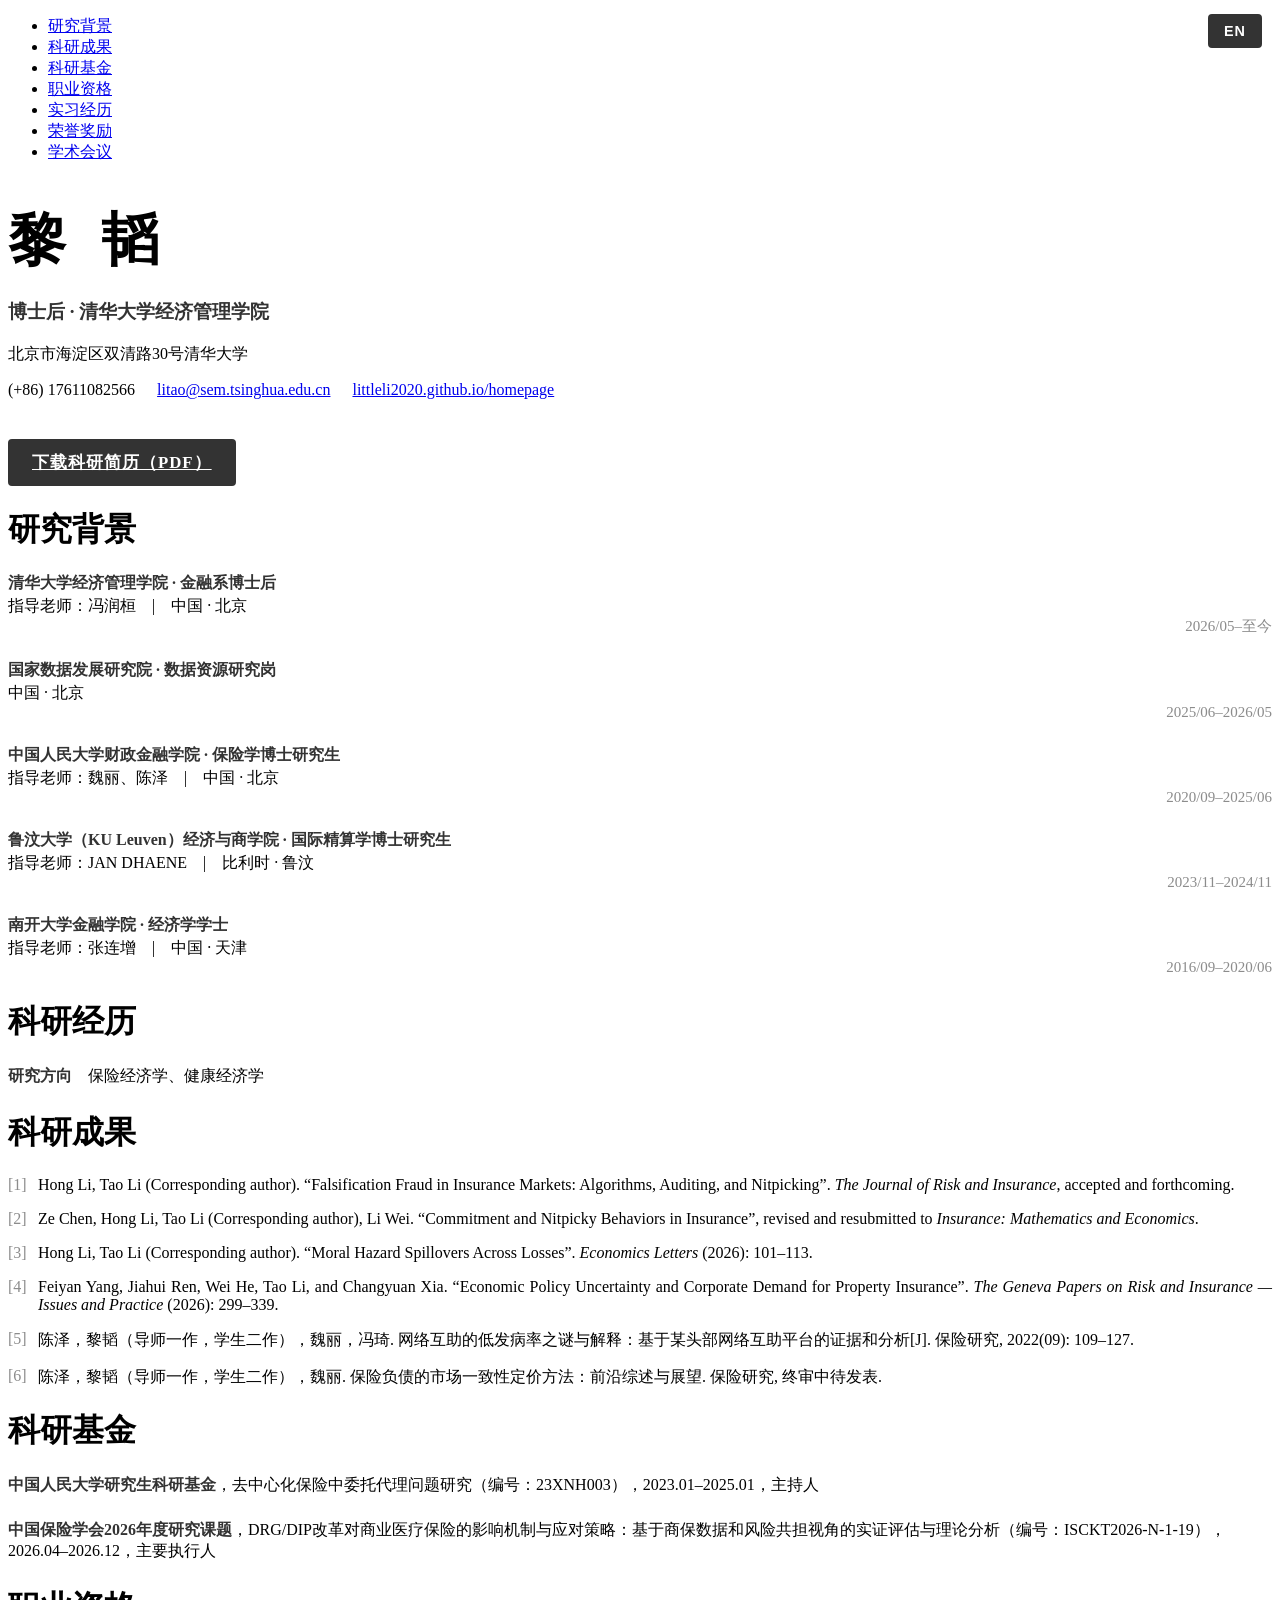
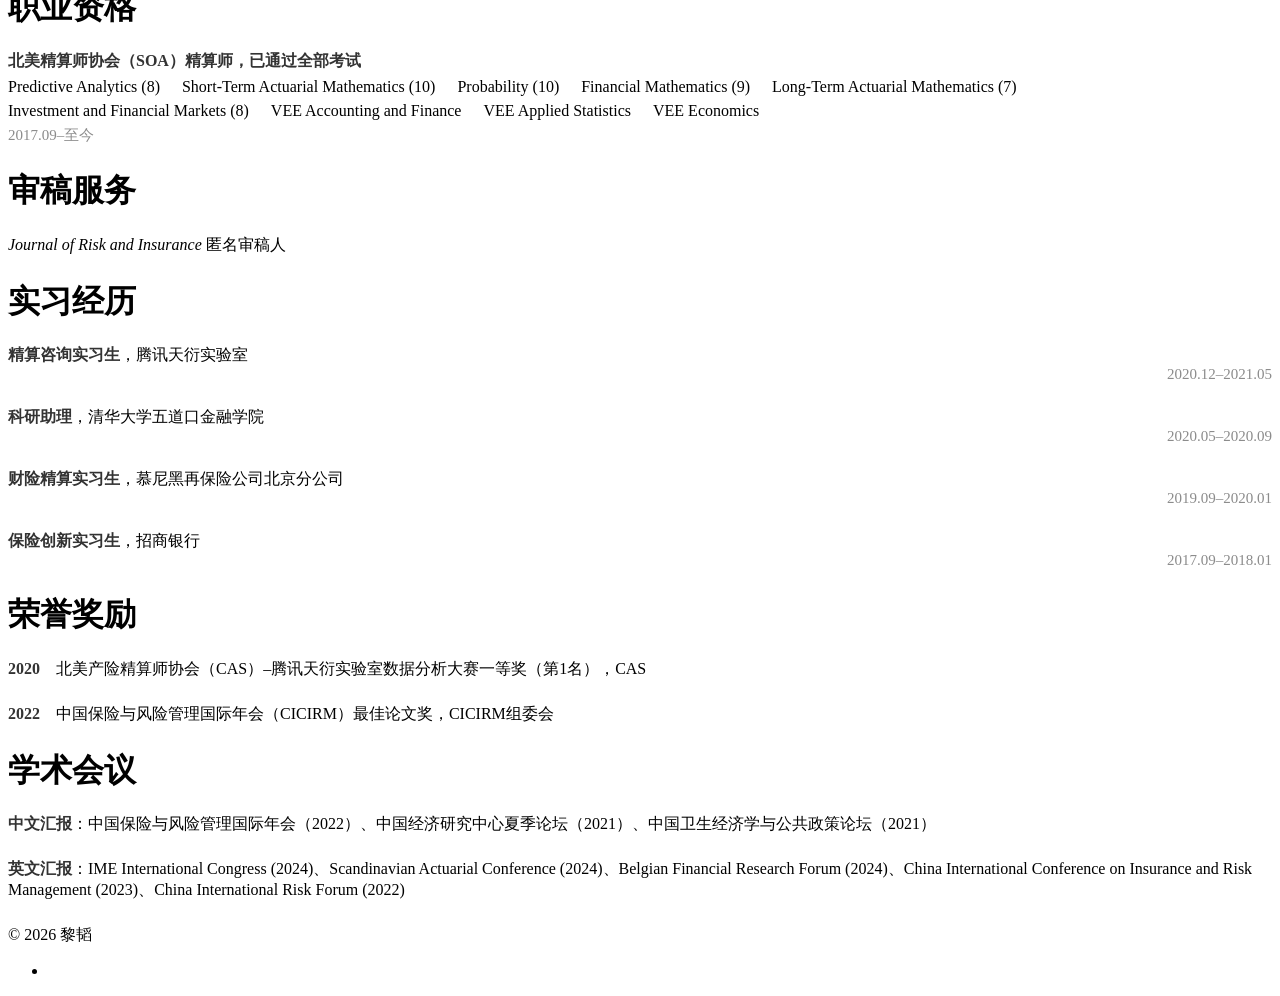
==== index.html @ 1dc17b97 "Fix punctuation in publication entry (comma after title, lowercase revised)" ====
<!DOCTYPE html>
<html lang="zh-CN">
<head>
    <title>黎韬 · 履历</title>
    <meta charset="utf-8" />
    <meta name="viewport" content="width=device-width, initial-scale=1">
    <meta name="description" content="黎韬，清华大学经济管理学院博士后。研究方向：保险经济学、健康经济学。">
    <meta name="author" content="黎韬">
    <link rel="stylesheet" href="css/kube.min.css" />
    <link rel="stylesheet" href="css/font-awesome.min.css" />
    <link rel="stylesheet" href="css/custom.min.css" />
    <link rel="shortcut icon" href="img/favicon.png" />
	<link href='https://fonts.googleapis.com/css?family=Playfair+Display+SC:700' rel='stylesheet' type='text/css'>
	<link href='https://fonts.googleapis.com/css?family=Lato:400,700' rel='stylesheet' type='text/css'>
	<style>
		.intro h1:before {
			content: "";
		}
		.intro h1 {
			font-size: 58px;
			letter-spacing: 10px;
			margin-bottom: 18px;
		}
		.intro .cv-title {
			font-size: 1.2em;
			font-weight: 700;
			color: #333;
		}
		.cv-list {
			margin: 0;
			padding: 0;
		}
		.cv-list li {
			list-style: none;
			margin-bottom: 24px;
		}
		.cv-list .cv-title {
			font-weight: 700;
			color: #333;
			font-size: 1em;
		}
		.cv-list .cv-desc {
			margin: 2px 0 0;
		}
		.cv-list .cv-meta {
			color: #8c8c8c;
			font-size: 0.9375em;
		}
		.cv-date {
			text-align: right;
			color: #8c8c8c;
			font-size: 0.9375em;
		}
		.paper-list {
			margin: 0;
			padding: 0;
			counter-reset: paper;
		}
		.paper-list li {
			list-style: none;
			margin-bottom: 16px;
			padding-left: 30px;
			position: relative;
			text-align: justify;
		}
		.paper-list li:before {
			counter-increment: paper;
			content: "[" counter(paper) "]";
			position: absolute;
			left: 0;
			color: #8c8c8c;
		}
		.inline-list {
			margin: 6px 0 0;
			padding: 0;
		}
		.inline-list li {
			display: inline-block;
			list-style: none;
			margin: 0 18px 6px 0;
		}
		#lang-toggle {
			position: fixed;
			top: 14px;
			right: 18px;
			z-index: 1000;
			background: #333333;
			color: #ffffff;
			border: 2px solid #333333;
			border-radius: 4px;
			padding: 7px 14px;
			font-size: 0.9em;
			font-weight: 700;
			letter-spacing: 1px;
			cursor: pointer;
		}
		#lang-toggle:hover {
			background: #ffffff;
			color: #333333;
		}
		.btn-cv {
			display: inline-block;
			margin-top: 18px;
			background: #333333;
			color: #ffffff !important;
			border: 2px solid #333333;
			border-radius: 4px;
			padding: 10px 22px;
			font-weight: 700;
			font-size: 1.05em;
			letter-spacing: 1px;
		}
		.btn-cv:hover {
			background: #ffffff;
			color: #333333 !important;
		}
		body.en .zh {
			display: none !important;
		}
		body.zh .en {
			display: none !important;
		}
	</style>
</head>
<body class="zh">
	<button id="lang-toggle" type="button">EN</button>

	<!-- Navigation -->
	<div class="main-nav">
		<div class="container">
			<header class="group top-nav">
				<div class="navigation-toggle" data-tools="navigation-toggle" data-target="#navbar-1">
				    <span class="logo"></span>
				</div>
			    <nav id="navbar-1" class="navbar item-nav">
				    <ul>
				        <li class="active"><a href="#about"><span class="zh">研究背景</span><span class="en">Background</span></a></li>
				        <li><a href="#papers"><span class="zh">科研成果</span><span class="en">Publications</span></a></li>
				        <li><a href="#funds"><span class="zh">科研基金</span><span class="en">Grants</span></a></li>
				        <li><a href="#qualifications"><span class="zh">职业资格</span><span class="en">Qualifications</span></a></li>
				        <li><a href="#experience"><span class="zh">实习经历</span><span class="en">Internships</span></a></li>
				        <li><a href="#awards"><span class="zh">荣誉奖励</span><span class="en">Awards</span></a></li>
				        <li><a href="#conferences"><span class="zh">学术会议</span><span class="en">Conferences</span></a></li>
				    </ul>
				</nav>
			</header>
		</div>
	</div>

	<!-- Introduction -->
	<div class="intro section" id="about">
		<div class="container">
			<h1><span class="zh">黎 韬</span><span class="en">Tao Li</span></h1>
			<p class="cv-title"><span class="zh">博士后 · 清华大学经济管理学院</span><span class="en">Postdoctoral Researcher · School of Economics and Management, Tsinghua University</span></p>
			<p><span class="zh">北京市海淀区双清路30号清华大学</span><span class="en">Tsinghua University, 30 Shuangqing Road, Haidian District, Beijing, China</span></p>
			<ul class="inline-list">
				<li><i class="fa fa-phone"></i> (+86) 17611082566</li>
				<li><i class="fa fa-envelope"></i> <a href="mailto:litao@sem.tsinghua.edu.cn">litao@sem.tsinghua.edu.cn</a></li>
				<li><i class="fa fa-home"></i> <a href="https://littleli2020.github.io/homepage/">littleli2020.github.io/homepage</a></li>
			</ul>
			<p class="cv-download">
				<a class="btn-cv" href="doc/黎韬-科研简历.pdf" target="_blank"><i class="fa fa-download"></i> <span class="zh">下载科研简历（PDF）</span><span class="en">Download CV (PDF)</span></a>
			</p>
		</div>
	</div>

	<!-- 研究背景 -->
	<div class="work section second" id="background">
		<div class="container">
			<h1><span class="zh">研究背景</span><span class="en">Background</span></h1>
			<ul class="cv-list">
				<li class="zh">
					<div class="units-row">
						<div class="unit-80">
							<div class="cv-title">清华大学经济管理学院 · 金融系博士后</div>
							<div class="cv-desc">指导老师：冯润桓　|　中国 · 北京</div>
						</div>
						<div class="unit-20 cv-date">2026/05–至今</div>
					</div>
				</li>
				<li class="en">
					<div class="units-row">
						<div class="unit-80">
							<div class="cv-title">School of Economics and Management, Tsinghua University · Postdoctoral Researcher in Finance</div>
							<div class="cv-desc">Supervisor: Runhuan Feng　|　Beijing, China</div>
						</div>
						<div class="unit-20 cv-date">May 2026–Present</div>
					</div>
				</li>
				<li class="zh">
					<div class="units-row">
						<div class="unit-80">
							<div class="cv-title">国家数据发展研究院 · 数据资源研究岗</div>
							<div class="cv-desc">中国 · 北京</div>
						</div>
						<div class="unit-20 cv-date">2025/06–2026/05</div>
					</div>
				</li>
				<li class="en">
					<div class="units-row">
						<div class="unit-80">
							<div class="cv-title">National Data Development Research Institute · Data Resources Research Position</div>
							<div class="cv-desc">Beijing, China</div>
						</div>
						<div class="unit-20 cv-date">Jun 2025–May 2026</div>
					</div>
				</li>
				<li class="zh">
					<div class="units-row">
						<div class="unit-80">
							<div class="cv-title">中国人民大学财政金融学院 · 保险学博士研究生</div>
							<div class="cv-desc">指导老师：魏丽、陈泽　|　中国 · 北京</div>
						</div>
						<div class="unit-20 cv-date">2020/09–2025/06</div>
					</div>
				</li>
				<li class="en">
					<div class="units-row">
						<div class="unit-80">
							<div class="cv-title">School of Finance, Renmin University of China · Ph.D. Student in Insurance</div>
							<div class="cv-desc">Supervisors: Li Wei, Ze Chen　|　Beijing, China</div>
						</div>
						<div class="unit-20 cv-date">Sep 2020–Jun 2025</div>
					</div>
				</li>
				<li class="zh">
					<div class="units-row">
						<div class="unit-80">
							<div class="cv-title">鲁汶大学（KU Leuven）经济与商学院 · 国际精算学博士研究生</div>
							<div class="cv-desc">指导老师：JAN DHAENE　|　比利时 · 鲁汶</div>
						</div>
						<div class="unit-20 cv-date">2023/11–2024/11</div>
					</div>
				</li>
				<li class="en">
					<div class="units-row">
						<div class="unit-80">
							<div class="cv-title">Faculty of Economics and Business, KU Leuven · Ph.D. Student in Actuarial Science</div>
							<div class="cv-desc">Supervisor: Jan Dhaene　|　Leuven, Belgium</div>
						</div>
						<div class="unit-20 cv-date">Nov 2023–Nov 2024</div>
					</div>
				</li>
				<li class="zh">
					<div class="units-row">
						<div class="unit-80">
							<div class="cv-title">南开大学金融学院 · 经济学学士</div>
							<div class="cv-desc">指导老师：张连增　|　中国 · 天津</div>
						</div>
						<div class="unit-20 cv-date">2016/09–2020/06</div>
					</div>
				</li>
				<li class="en">
					<div class="units-row">
						<div class="unit-80">
							<div class="cv-title">School of Finance, Nankai University · Bachelor of Economics</div>
							<div class="cv-desc">Supervisor: Lianzeng Zhang　|　Tianjin, China</div>
						</div>
						<div class="unit-20 cv-date">Sep 2016–Jun 2020</div>
					</div>
				</li>
			</ul>
		</div>
	</div>

	<!-- 科研经历 -->
	<div class="work section second" id="research">
		<div class="container">
			<h1><span class="zh">科研经历</span><span class="en">Research Experience</span></h1>
			<ul class="cv-list">
				<li class="zh"><span class="cv-title">研究方向</span>　保险经济学、健康经济学</li>
				<li class="en"><span class="cv-title">Research Interests</span>　Insurance Economics, Health Economics</li>
			</ul>
		</div>
	</div>

	<!-- 科研成果 -->
	<div class="work section second" id="papers">
		<div class="container">
			<h1><span class="zh">科研成果</span><span class="en">Publications</span></h1>
			<ol class="paper-list">
				<li>Hong Li, Tao Li (Corresponding author). “Falsification Fraud in Insurance Markets: Algorithms, Auditing, and Nitpicking”. <em>The Journal of Risk and Insurance</em>, accepted and forthcoming.</li>
				<li>Ze Chen, Hong Li, Tao Li (Corresponding author), Li Wei. “Commitment and Nitpicky Behaviors in Insurance”, revised and resubmitted to <em>Insurance: Mathematics and Economics</em>.</li>
				<li>Hong Li, Tao Li (Corresponding author). “Moral Hazard Spillovers Across Losses”. <em>Economics Letters</em> (2026): 101–113.</li>
				<li>Feiyan Yang, Jiahui Ren, Wei He, Tao Li, and Changyuan Xia. “Economic Policy Uncertainty and Corporate Demand for Property Insurance”. <em>The Geneva Papers on Risk and Insurance — Issues and Practice</em> (2026): 299–339.</li>
				<li class="zh">陈泽，黎韬（导师一作，学生二作），魏丽，冯琦. 网络互助的低发病率之谜与解释：基于某头部网络互助平台的证据和分析[J]. 保险研究, 2022(09): 109–127.</li>
				<li class="en">Ze Chen, Tao Li (supervisor first author, student second author), Li Wei, Qi Feng. The Low-Incidence Puzzle in Online Mutual Aid and Its Explanation: Evidence and Analysis Based on a Leading Mutual Aid Platform [J]. <em>Insurance Studies</em>, 2022(09): 109–127.</li>
				<li class="zh">陈泽，黎韬（导师一作，学生二作），魏丽. 保险负债的市场一致性定价方法：前沿综述与展望. 保险研究, 终审中待发表.</li>
				<li class="en">Ze Chen, Tao Li (supervisor first author, student second author), Li Wei. Market-Consistent Pricing Methods for Insurance Liabilities: A Frontier Review and Outlook. <em>Insurance Studies</em>, in final review.</li>
			</ol>
		</div>
	</div>

	<!-- 科研基金 -->
	<div class="work section second" id="funds">
		<div class="container">
			<h1><span class="zh">科研基金</span><span class="en">Research Grants</span></h1>
			<ul class="cv-list">
				<li class="zh"><span class="cv-title">中国人民大学研究生科研基金</span>，去中心化保险中委托代理问题研究（编号：23XNH003），2023.01–2025.01，主持人</li>
				<li class="en"><span class="cv-title">Renmin University of China Graduate Research Fund</span>, “Principal–Agent Problems in Decentralized Insurance” (No. 23XNH003), 2023.01–2025.01, Principal Investigator</li>
				<li class="zh"><span class="cv-title">中国保险学会2026年度研究课题</span>，DRG/DIP改革对商业医疗保险的影响机制与应对策略：基于商保数据和风险共担视角的实证评估与理论分析（编号：ISCKT2026-N-1-19），2026.04–2026.12，主要执行人</li>
				<li class="en"><span class="cv-title">China Insurance Association 2026 Research Project</span>, “The Impact Mechanisms and Coping Strategies of DRG/DIP Reform on Commercial Health Insurance: Empirical Evaluation and Theoretical Analysis from the Perspective of Commercial Insurance Data and Risk Sharing” (No. ISCKT2026-N-1-19), 2026.04–2026.12, Key Executor</li>
			</ul>
		</div>
	</div>

	<!-- 职业资格 -->
	<div class="work section second" id="qualifications">
		<div class="container">
			<h1><span class="zh">职业资格</span><span class="en">Professional Qualifications</span></h1>
			<ul class="cv-list">
				<li>
					<div class="cv-title"><span class="zh">北美精算师协会（SOA）精算师，已通过全部考试</span><span class="en">Associate of the Society of Actuaries (SOA), all exams passed</span></div>
					<ul class="inline-list">
						<li>Predictive Analytics (8)</li>
						<li>Short-Term Actuarial Mathematics (10)</li>
						<li>Probability (10)</li>
						<li>Financial Mathematics (9)</li>
						<li>Long-Term Actuarial Mathematics (7)</li>
						<li>Investment and Financial Markets (8)</li>
						<li>VEE Accounting and Finance</li>
						<li>VEE Applied Statistics</li>
						<li>VEE Economics</li>
					</ul>
					<div class="cv-meta"><span class="zh">2017.09–至今</span><span class="en">Sep 2017–Present</span></div>
				</li>
			</ul>
		</div>
	</div>

	<!-- 审稿服务 -->
	<div class="work section second" id="reviewing">
		<div class="container">
			<h1><span class="zh">审稿服务</span><span class="en">Referee Service</span></h1>
			<ul class="cv-list">
				<li class="zh"><em>Journal of Risk and Insurance</em> 匿名审稿人</li>
				<li class="en">Anonymous referee for <em>Journal of Risk and Insurance</em></li>
			</ul>
		</div>
	</div>

	<!-- 实习经历 -->
	<div class="work section second" id="experience">
		<div class="container">
			<h1><span class="zh">实习经历</span><span class="en">Internship Experience</span></h1>
			<ul class="cv-list">
				<li class="zh">
					<div class="units-row">
						<div class="unit-80"><span class="cv-title">精算咨询实习生</span>，腾讯天衍实验室</div>
						<div class="unit-20 cv-date">2020.12–2021.05</div>
					</div>
				</li>
				<li class="en">
					<div class="units-row">
						<div class="unit-80"><span class="cv-title">Actuarial Consulting Intern</span>, Tencent Tianyan Lab</div>
						<div class="unit-20 cv-date">Dec 2020–May 2021</div>
					</div>
				</li>
				<li class="zh">
					<div class="units-row">
						<div class="unit-80"><span class="cv-title">科研助理</span>，清华大学五道口金融学院</div>
						<div class="unit-20 cv-date">2020.05–2020.09</div>
					</div>
				</li>
				<li class="en">
					<div class="units-row">
						<div class="unit-80"><span class="cv-title">Research Assistant</span>, PBC School of Finance, Tsinghua University</div>
						<div class="unit-20 cv-date">May 2020–Sep 2020</div>
					</div>
				</li>
				<li class="zh">
					<div class="units-row">
						<div class="unit-80"><span class="cv-title">财险精算实习生</span>，慕尼黑再保险公司北京分公司</div>
						<div class="unit-20 cv-date">2019.09–2020.01</div>
					</div>
				</li>
				<li class="en">
					<div class="units-row">
						<div class="unit-80"><span class="cv-title">P&amp;C Actuarial Intern</span>, Munich Re Beijing Branch</div>
						<div class="unit-20 cv-date">Sep 2019–Jan 2020</div>
					</div>
				</li>
				<li class="zh">
					<div class="units-row">
						<div class="unit-80"><span class="cv-title">保险创新实习生</span>，招商银行</div>
						<div class="unit-20 cv-date">2017.09–2018.01</div>
					</div>
				</li>
				<li class="en">
					<div class="units-row">
						<div class="unit-80"><span class="cv-title">Insurance Innovation Intern</span>, China Merchants Bank</div>
						<div class="unit-20 cv-date">Sep 2017–Jan 2018</div>
					</div>
				</li>
			</ul>
		</div>
	</div>

	<!-- 荣誉奖励 -->
	<div class="work section second" id="awards">
		<div class="container">
			<h1><span class="zh">荣誉奖励</span><span class="en">Honors &amp; Awards</span></h1>
			<ul class="cv-list">
				<li class="zh"><span class="cv-title">2020</span>　北美产险精算师协会（CAS）–腾讯天衍实验室数据分析大赛一等奖（第1名），CAS</li>
				<li class="en"><span class="cv-title">2020</span>　First Prize (1st Place), CAS–Tencent Tianyan Lab Data Analytics Competition, Casualty Actuarial Society (CAS)</li>
				<li class="zh"><span class="cv-title">2022</span>　中国保险与风险管理国际年会（CICIRM）最佳论文奖，CICIRM组委会</li>
				<li class="en"><span class="cv-title">2022</span>　Best Paper Award, China International Conference on Insurance and Risk Management (CICIRM), CICIRM Organizing Committee</li>
			</ul>
		</div>
	</div>

	<!-- 学术会议 -->
	<div class="work section second" id="conferences">
		<div class="container">
			<h1><span class="zh">学术会议</span><span class="en">Academic Conferences</span></h1>
			<ul class="cv-list">
				<li class="zh"><span class="cv-title">中文汇报</span>：中国保险与风险管理国际年会（2022）、中国经济研究中心夏季论坛（2021）、中国卫生经济学与公共政策论坛（2021）</li>
				<li class="en"><span class="cv-title">Presentations in Chinese</span>: China International Conference on Insurance and Risk Management (2022), CCER Summer Forum (2021), China Health Economics and Public Policy Forum (2021)</li>
				<li class="zh"><span class="cv-title">英文汇报</span>：IME International Congress (2024)、Scandinavian Actuarial Conference (2024)、Belgian Financial Research Forum (2024)、China International Conference on Insurance and Risk Management (2023)、China International Risk Forum (2022)</li>
				<li class="en"><span class="cv-title">Presentations in English</span>: IME International Congress (2024), Scandinavian Actuarial Conference (2024), Belgian Financial Research Forum (2024), China International Conference on Insurance and Risk Management (2023), China International Risk Forum (2022)</li>
			</ul>
		</div>
	</div>

	<footer>
		<div class="container">
			<div class="units-row">
			    <div class="unit-50">
			    	<p><span class="zh">© 2026 黎韬</span><span class="en">© 2026 Tao Li</span></p>
			    </div>
			    <div class="unit-50">
					<ul class="social list-flat right">
						<li><a href="mailto:litao@sem.tsinghua.edu.cn"><i class="fa fa-send"></i></a></li>
					</ul>
			    </div>
			</div>
		</div>
	</footer>

	<!-- Javascript -->
	<script src="js/jquery.min.js"></script>
    <script src="js/kube.min.js"></script>
    <script src="js/site.js"></script>
    <script>
		(function () {
			var btn = document.getElementById('lang-toggle');
			function setLang(lang) {
				document.body.classList.remove('zh', 'en');
				document.body.classList.add(lang);
				document.documentElement.lang = (lang === 'zh') ? 'zh-CN' : 'en';
				document.title = (lang === 'zh') ? '黎韬 · 履历' : 'Tao Li · CV';
				btn.textContent = (lang === 'zh') ? 'EN' : '中文';
				try { localStorage.setItem('homepage-lang', lang); } catch (e) {}
			}
			var saved = null;
			try { saved = localStorage.getItem('homepage-lang'); } catch (e) {}
			setLang(saved === 'en' ? 'en' : 'zh');
			btn.addEventListener('click', function () {
				var cur = document.body.classList.contains('en') ? 'en' : 'zh';
				setLang(cur === 'en' ? 'zh' : 'en');
			});
		})();
    </script>
</body>
</html>
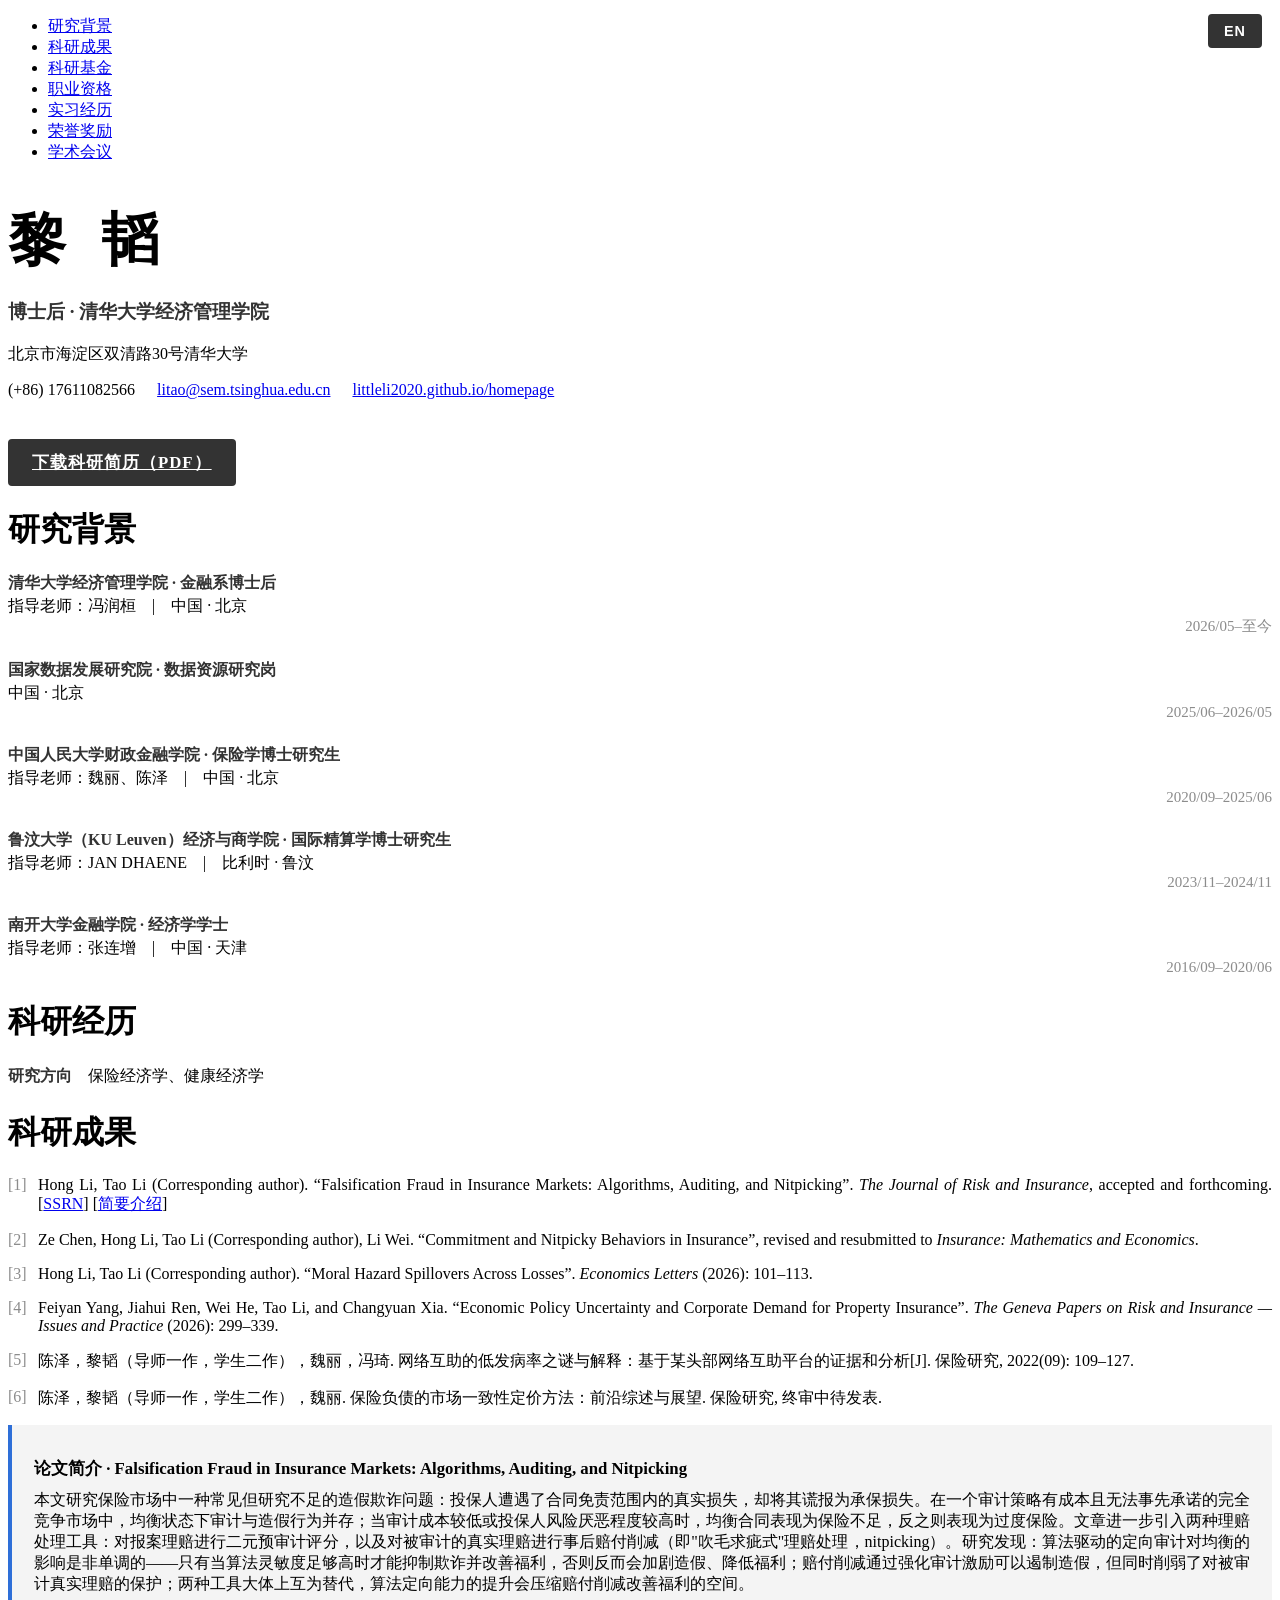
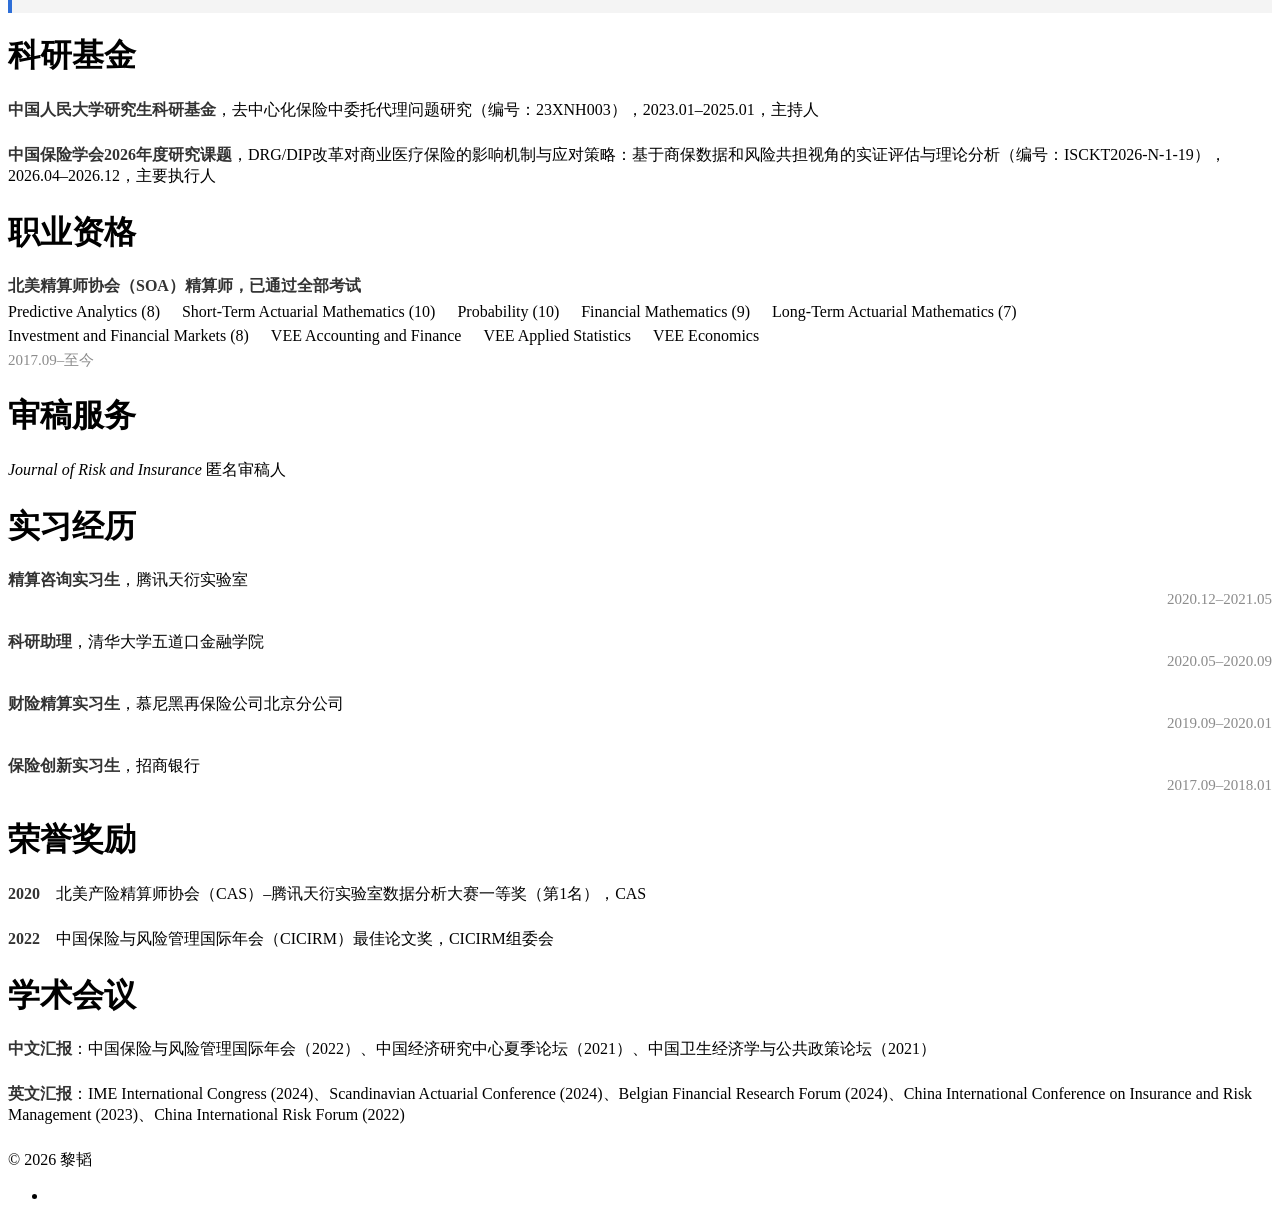
==== commit de149d1d: "Add SSRN link and abstract section for Falsification Fraud paper" ====
--- a/index.html
+++ b/index.html
@@ -70,6 +70,21 @@
 			left: 0;
 			color: #8c8c8c;
 		}
+		.paper-abstract {
+			margin-top: 12px;
+			background: #f4f4f4;
+			border-left: 4px solid #2e6fd8;
+			padding: 18px 22px;
+		}
+		.paper-abstract h2 {
+			font-size: 1.05em;
+			margin-bottom: 10px;
+			text-transform: none;
+		}
+		.paper-abstract p {
+			text-align: justify;
+			margin: 0;
+		}
 		.inline-list {
 			margin: 6px 0 0;
 			padding: 0;
@@ -279,7 +294,7 @@
 		<div class="container">
 			<h1><span class="zh">科研成果</span><span class="en">Publications</span></h1>
 			<ol class="paper-list">
-				<li>Hong Li, Tao Li (Corresponding author). “Falsification Fraud in Insurance Markets: Algorithms, Auditing, and Nitpicking”. <em>The Journal of Risk and Insurance</em>, accepted and forthcoming.</li>
+				<li>Hong Li, Tao Li (Corresponding author). “Falsification Fraud in Insurance Markets: Algorithms, Auditing, and Nitpicking”. <em>The Journal of Risk and Insurance</em>, accepted and forthcoming. [<a href="https://papers.ssrn.com/sol3/papers.cfm?abstract_id=6316239" target="_blank" rel="noopener">SSRN</a>] [<a href="#paper1-abstract"><span class="zh">简要介绍</span><span class="en">Abstract</span></a>]</li>
 				<li>Ze Chen, Hong Li, Tao Li (Corresponding author), Li Wei. “Commitment and Nitpicky Behaviors in Insurance”, revised and resubmitted to <em>Insurance: Mathematics and Economics</em>.</li>
 				<li>Hong Li, Tao Li (Corresponding author). “Moral Hazard Spillovers Across Losses”. <em>Economics Letters</em> (2026): 101–113.</li>
 				<li>Feiyan Yang, Jiahui Ren, Wei He, Tao Li, and Changyuan Xia. “Economic Policy Uncertainty and Corporate Demand for Property Insurance”. <em>The Geneva Papers on Risk and Insurance — Issues and Practice</em> (2026): 299–339.</li>
@@ -288,6 +303,11 @@
 				<li class="zh">陈泽，黎韬（导师一作，学生二作），魏丽. 保险负债的市场一致性定价方法：前沿综述与展望. 保险研究, 终审中待发表.</li>
 				<li class="en">Ze Chen, Tao Li (supervisor first author, student second author), Li Wei. Market-Consistent Pricing Methods for Insurance Liabilities: A Frontier Review and Outlook. <em>Insurance Studies</em>, in final review.</li>
 			</ol>
+			<div class="paper-abstract" id="paper1-abstract">
+				<h2><span class="zh">论文简介 · Falsification Fraud in Insurance Markets: Algorithms, Auditing, and Nitpicking</span><span class="en">Abstract · Falsification Fraud in Insurance Markets: Algorithms, Auditing, and Nitpicking</span></h2>
+				<p class="zh">本文研究保险市场中一种常见但研究不足的造假欺诈问题：投保人遭遇了合同免责范围内的真实损失，却将其谎报为承保损失。在一个审计策略有成本且无法事先承诺的完全竞争市场中，均衡状态下审计与造假行为并存；当审计成本较低或投保人风险厌恶程度较高时，均衡合同表现为保险不足，反之则表现为过度保险。文章进一步引入两种理赔处理工具：对报案理赔进行二元预审计评分，以及对被审计的真实理赔进行事后赔付削减（即"吹毛求疵式"理赔处理，nitpicking）。研究发现：算法驱动的定向审计对均衡的影响是非单调的——只有当算法灵敏度足够高时才能抑制欺诈并改善福利，否则反而会加剧造假、降低福利；赔付削减通过强化审计激励可以遏制造假，但同时削弱了对被审计真实理赔的保护；两种工具大体上互为替代，算法定向能力的提升会压缩赔付削减改善福利的空间。</p>
+				<p class="en">This paper studies a prevailing yet underexplored problem of falsification fraud: a policyholder suffers a real loss in a contractually excluded state but reports it as covered. In a perfectly competitive market with a costly and uncommitted auditing strategy, equilibrium features positive auditing and falsification, and the equilibrium contract can exhibit underinsurance when auditing is inexpensive or the policyholder's risk aversion is high, and overinsurance otherwise. We then introduce two claims-handling tools: a binary pre-audit scoring algorithm on reported claims and post-audit payment reductions (nitpicking) on audited honest claims. We find that algorithm-induced targeted auditing has a non-monotonic equilibrium effect: it mitigates fraud and improves welfare only when sensitivity is sufficiently high; otherwise, it can raise falsification and reduce welfare. In addition, nitpicking can deter falsification by strengthening audit incentives, but it reduces protection for audited honest claims. Finally, the two tools operate largely as substitutes: improvements in algorithmic targeting reduce the scope for welfare-improving nitpicking.</p>
+			</div>
 		</div>
 	</div>
 
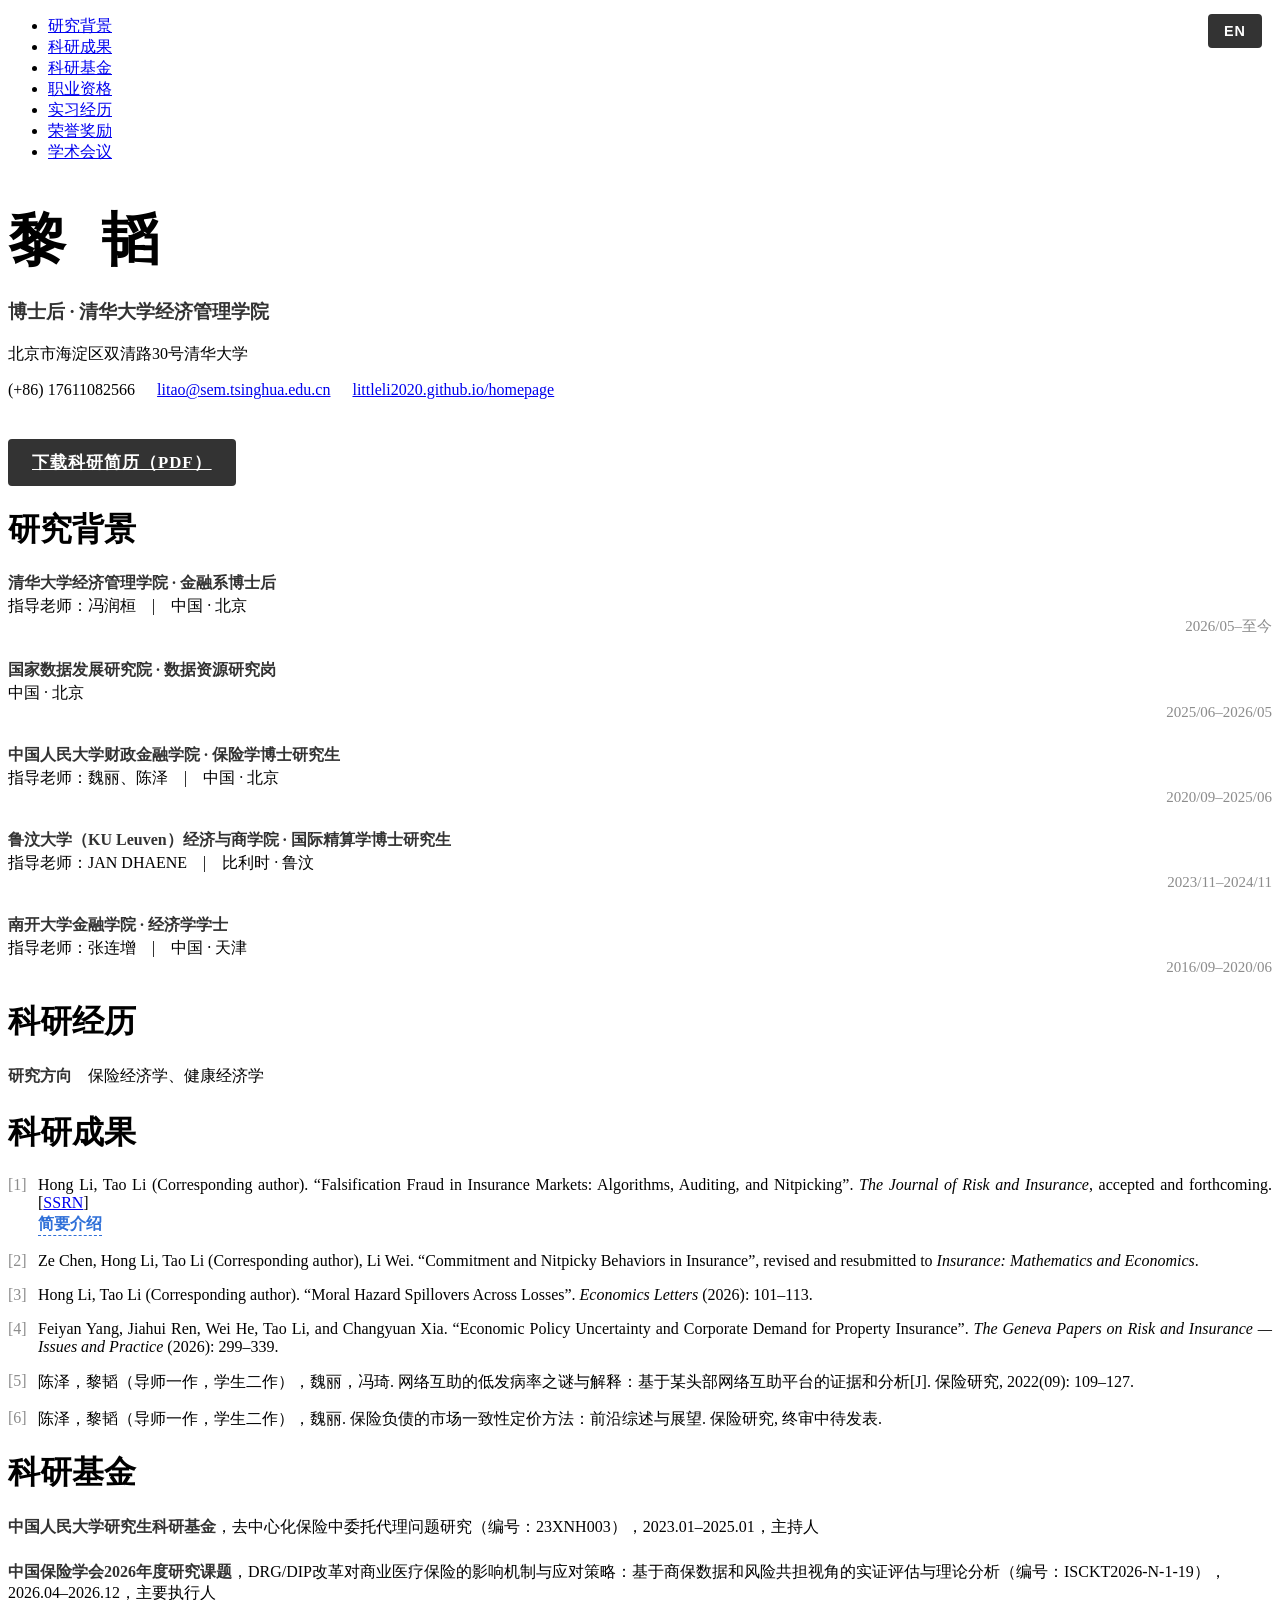
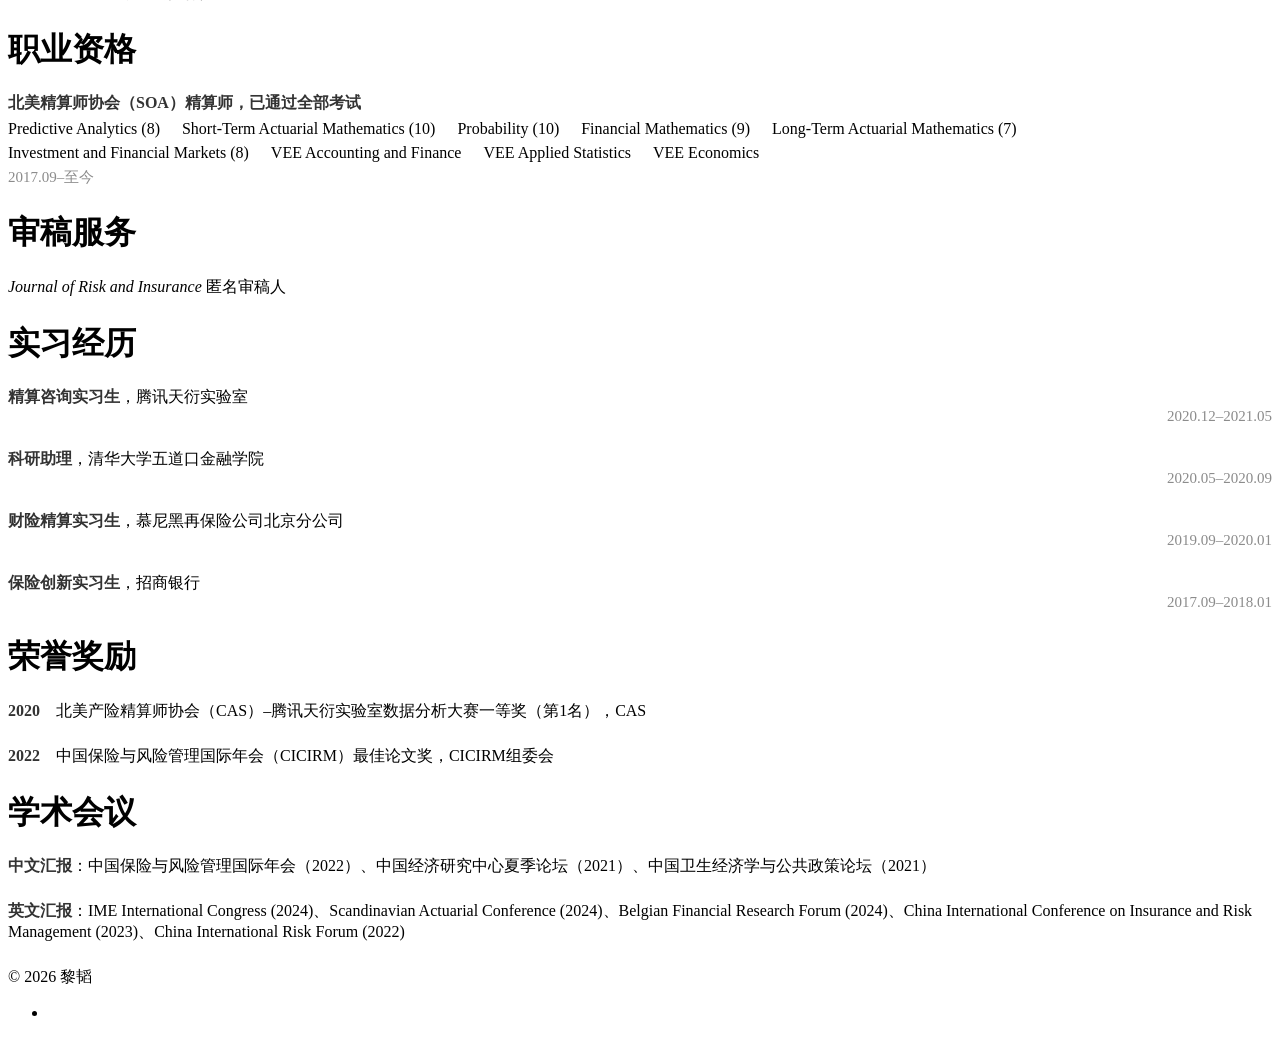
==== commit 36a483d1: "Make paper abstract collapsible directly under the Falsification Fraud entry" ====
--- a/index.html
+++ b/index.html
@@ -70,11 +70,29 @@
 			left: 0;
 			color: #8c8c8c;
 		}
+		.paper-details {
+			margin-top: 2px;
+		}
+		.paper-details summary {
+			display: inline-block;
+			cursor: pointer;
+			color: #2e6fd8;
+			font-weight: 700;
+			list-style: none;
+			border-bottom: 1px dashed #2e6fd8;
+		}
+		.paper-details summary::-webkit-details-marker {
+			display: none;
+		}
+		.paper-details[open] summary {
+			color: #333333;
+			border-bottom-color: transparent;
+		}
 		.paper-abstract {
-			margin-top: 12px;
+			margin: 8px 0 0;
 			background: #f4f4f4;
 			border-left: 4px solid #2e6fd8;
-			padding: 18px 22px;
+			padding: 14px 18px;
 		}
 		.paper-abstract h2 {
 			font-size: 1.05em;
@@ -294,7 +312,16 @@
 		<div class="container">
 			<h1><span class="zh">科研成果</span><span class="en">Publications</span></h1>
 			<ol class="paper-list">
-				<li>Hong Li, Tao Li (Corresponding author). “Falsification Fraud in Insurance Markets: Algorithms, Auditing, and Nitpicking”. <em>The Journal of Risk and Insurance</em>, accepted and forthcoming. [<a href="https://papers.ssrn.com/sol3/papers.cfm?abstract_id=6316239" target="_blank" rel="noopener">SSRN</a>] [<a href="#paper1-abstract"><span class="zh">简要介绍</span><span class="en">Abstract</span></a>]</li>
+				<li>Hong Li, Tao Li (Corresponding author). “Falsification Fraud in Insurance Markets: Algorithms, Auditing, and Nitpicking”. <em>The Journal of Risk and Insurance</em>, accepted and forthcoming. [<a href="https://papers.ssrn.com/sol3/papers.cfm?abstract_id=6316239" target="_blank" rel="noopener">SSRN</a>]
+					<details class="paper-details">
+						<summary><span class="zh">简要介绍</span><span class="en">Abstract</span></summary>
+						<div class="paper-abstract">
+							<h2><span class="zh">论文简介 · Falsification Fraud in Insurance Markets: Algorithms, Auditing, and Nitpicking</span><span class="en">Abstract · Falsification Fraud in Insurance Markets: Algorithms, Auditing, and Nitpicking</span></h2>
+							<p class="zh">本文研究保险市场中一种常见但研究不足的造假欺诈问题：投保人遭遇了合同免责范围内的真实损失，却将其谎报为承保损失。在一个审计策略有成本且无法事先承诺的完全竞争市场中，均衡状态下审计与造假行为并存；当审计成本较低或投保人风险厌恶程度较高时，均衡合同表现为保险不足，反之则表现为过度保险。文章进一步引入两种理赔处理工具：对报案理赔进行二元预审计评分，以及对被审计的真实理赔进行事后赔付削减（即"吹毛求疵式"理赔处理，nitpicking）。研究发现：算法驱动的定向审计对均衡的影响是非单调的——只有当算法灵敏度足够高时才能抑制欺诈并改善福利，否则反而会加剧造假、降低福利；赔付削减通过强化审计激励可以遏制造假，但同时削弱了对被审计真实理赔的保护；两种工具大体上互为替代，算法定向能力的提升会压缩赔付削减改善福利的空间。</p>
+							<p class="en">This paper studies a prevailing yet underexplored problem of falsification fraud: a policyholder suffers a real loss in a contractually excluded state but reports it as covered. In a perfectly competitive market with a costly and uncommitted auditing strategy, equilibrium features positive auditing and falsification, and the equilibrium contract can exhibit underinsurance when auditing is inexpensive or the policyholder's risk aversion is high, and overinsurance otherwise. We then introduce two claims-handling tools: a binary pre-audit scoring algorithm on reported claims and post-audit payment reductions (nitpicking) on audited honest claims. We find that algorithm-induced targeted auditing has a non-monotonic equilibrium effect: it mitigates fraud and improves welfare only when sensitivity is sufficiently high; otherwise, it can raise falsification and reduce welfare. In addition, nitpicking can deter falsification by strengthening audit incentives, but it reduces protection for audited honest claims. Finally, the two tools operate largely as substitutes: improvements in algorithmic targeting reduce the scope for welfare-improving nitpicking.</p>
+						</div>
+					</details>
+				</li>
 				<li>Ze Chen, Hong Li, Tao Li (Corresponding author), Li Wei. “Commitment and Nitpicky Behaviors in Insurance”, revised and resubmitted to <em>Insurance: Mathematics and Economics</em>.</li>
 				<li>Hong Li, Tao Li (Corresponding author). “Moral Hazard Spillovers Across Losses”. <em>Economics Letters</em> (2026): 101–113.</li>
 				<li>Feiyan Yang, Jiahui Ren, Wei He, Tao Li, and Changyuan Xia. “Economic Policy Uncertainty and Corporate Demand for Property Insurance”. <em>The Geneva Papers on Risk and Insurance — Issues and Practice</em> (2026): 299–339.</li>
@@ -303,11 +330,6 @@
 				<li class="zh">陈泽，黎韬（导师一作，学生二作），魏丽. 保险负债的市场一致性定价方法：前沿综述与展望. 保险研究, 终审中待发表.</li>
 				<li class="en">Ze Chen, Tao Li (supervisor first author, student second author), Li Wei. Market-Consistent Pricing Methods for Insurance Liabilities: A Frontier Review and Outlook. <em>Insurance Studies</em>, in final review.</li>
 			</ol>
-			<div class="paper-abstract" id="paper1-abstract">
-				<h2><span class="zh">论文简介 · Falsification Fraud in Insurance Markets: Algorithms, Auditing, and Nitpicking</span><span class="en">Abstract · Falsification Fraud in Insurance Markets: Algorithms, Auditing, and Nitpicking</span></h2>
-				<p class="zh">本文研究保险市场中一种常见但研究不足的造假欺诈问题：投保人遭遇了合同免责范围内的真实损失，却将其谎报为承保损失。在一个审计策略有成本且无法事先承诺的完全竞争市场中，均衡状态下审计与造假行为并存；当审计成本较低或投保人风险厌恶程度较高时，均衡合同表现为保险不足，反之则表现为过度保险。文章进一步引入两种理赔处理工具：对报案理赔进行二元预审计评分，以及对被审计的真实理赔进行事后赔付削减（即"吹毛求疵式"理赔处理，nitpicking）。研究发现：算法驱动的定向审计对均衡的影响是非单调的——只有当算法灵敏度足够高时才能抑制欺诈并改善福利，否则反而会加剧造假、降低福利；赔付削减通过强化审计激励可以遏制造假，但同时削弱了对被审计真实理赔的保护；两种工具大体上互为替代，算法定向能力的提升会压缩赔付削减改善福利的空间。</p>
-				<p class="en">This paper studies a prevailing yet underexplored problem of falsification fraud: a policyholder suffers a real loss in a contractually excluded state but reports it as covered. In a perfectly competitive market with a costly and uncommitted auditing strategy, equilibrium features positive auditing and falsification, and the equilibrium contract can exhibit underinsurance when auditing is inexpensive or the policyholder's risk aversion is high, and overinsurance otherwise. We then introduce two claims-handling tools: a binary pre-audit scoring algorithm on reported claims and post-audit payment reductions (nitpicking) on audited honest claims. We find that algorithm-induced targeted auditing has a non-monotonic equilibrium effect: it mitigates fraud and improves welfare only when sensitivity is sufficiently high; otherwise, it can raise falsification and reduce welfare. In addition, nitpicking can deter falsification by strengthening audit incentives, but it reduces protection for audited honest claims. Finally, the two tools operate largely as substitutes: improvements in algorithmic targeting reduce the scope for welfare-improving nitpicking.</p>
-			</div>
 		</div>
 	</div>
 
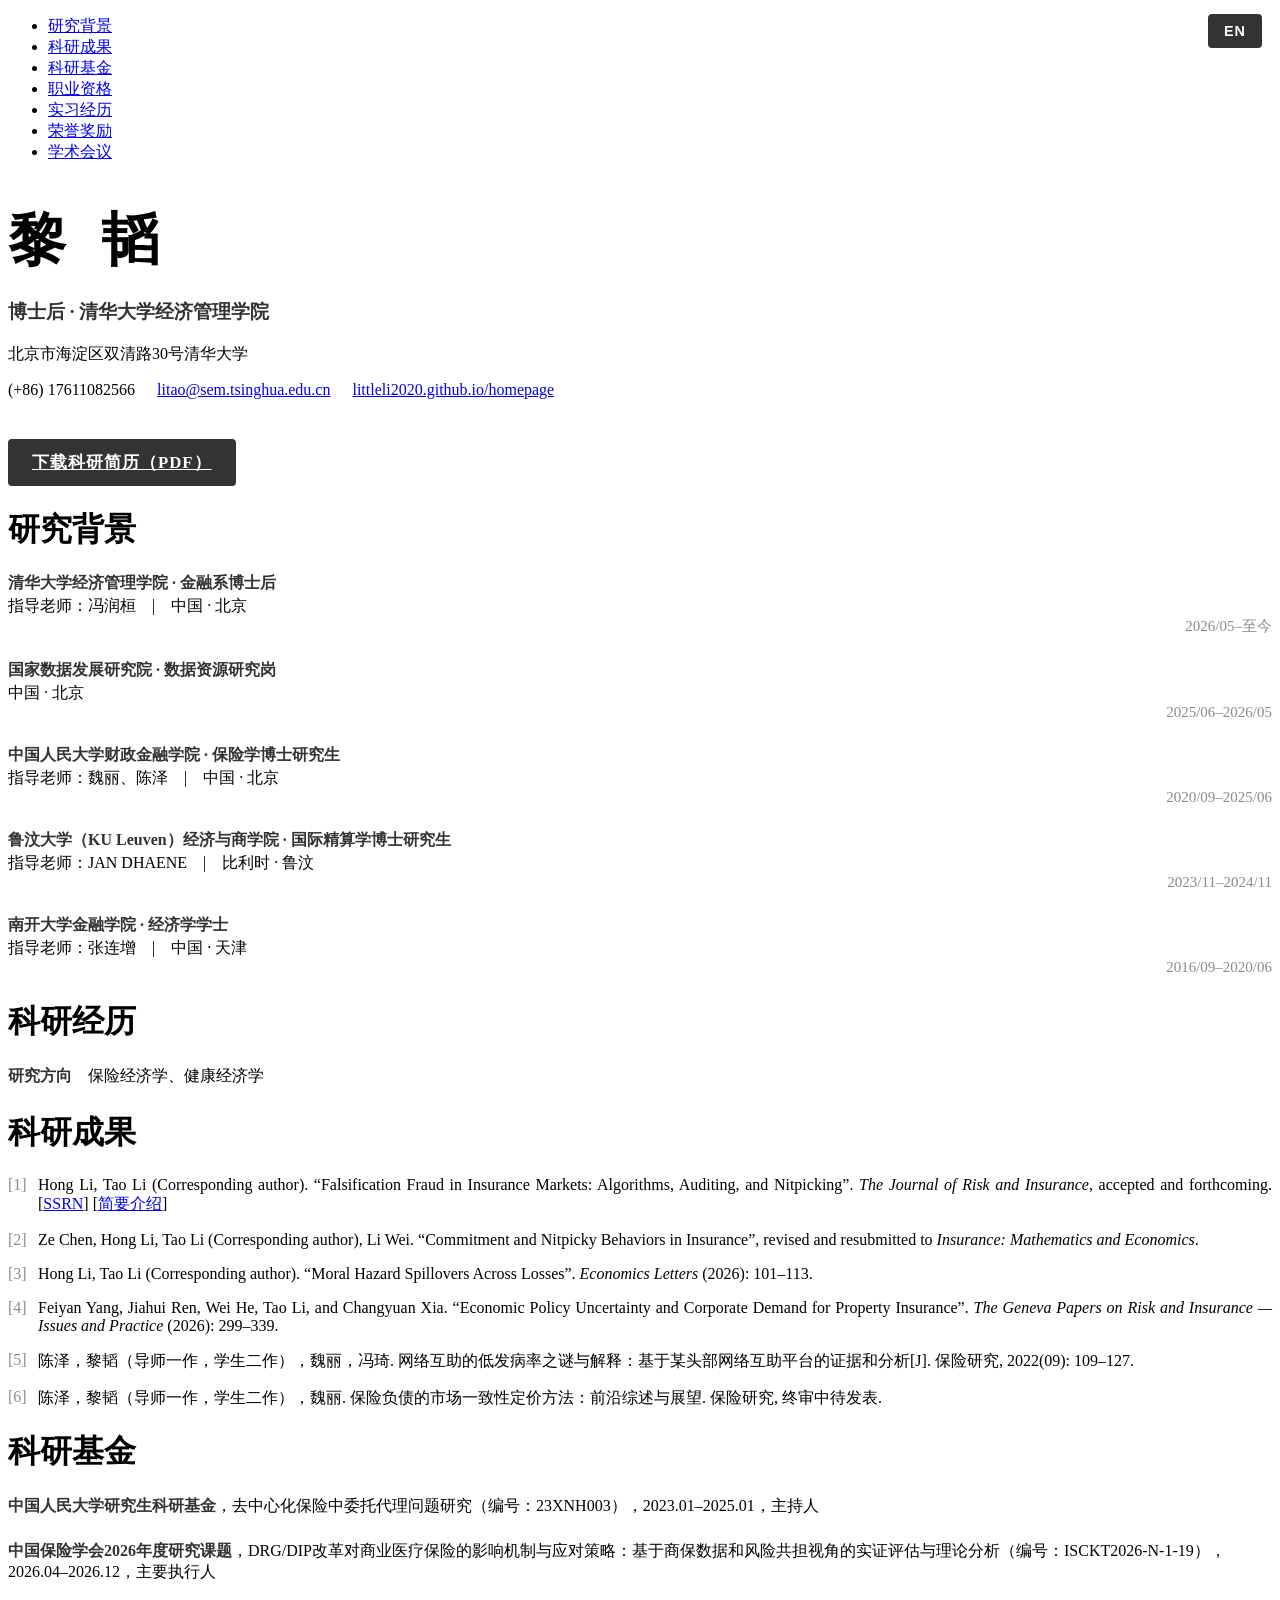
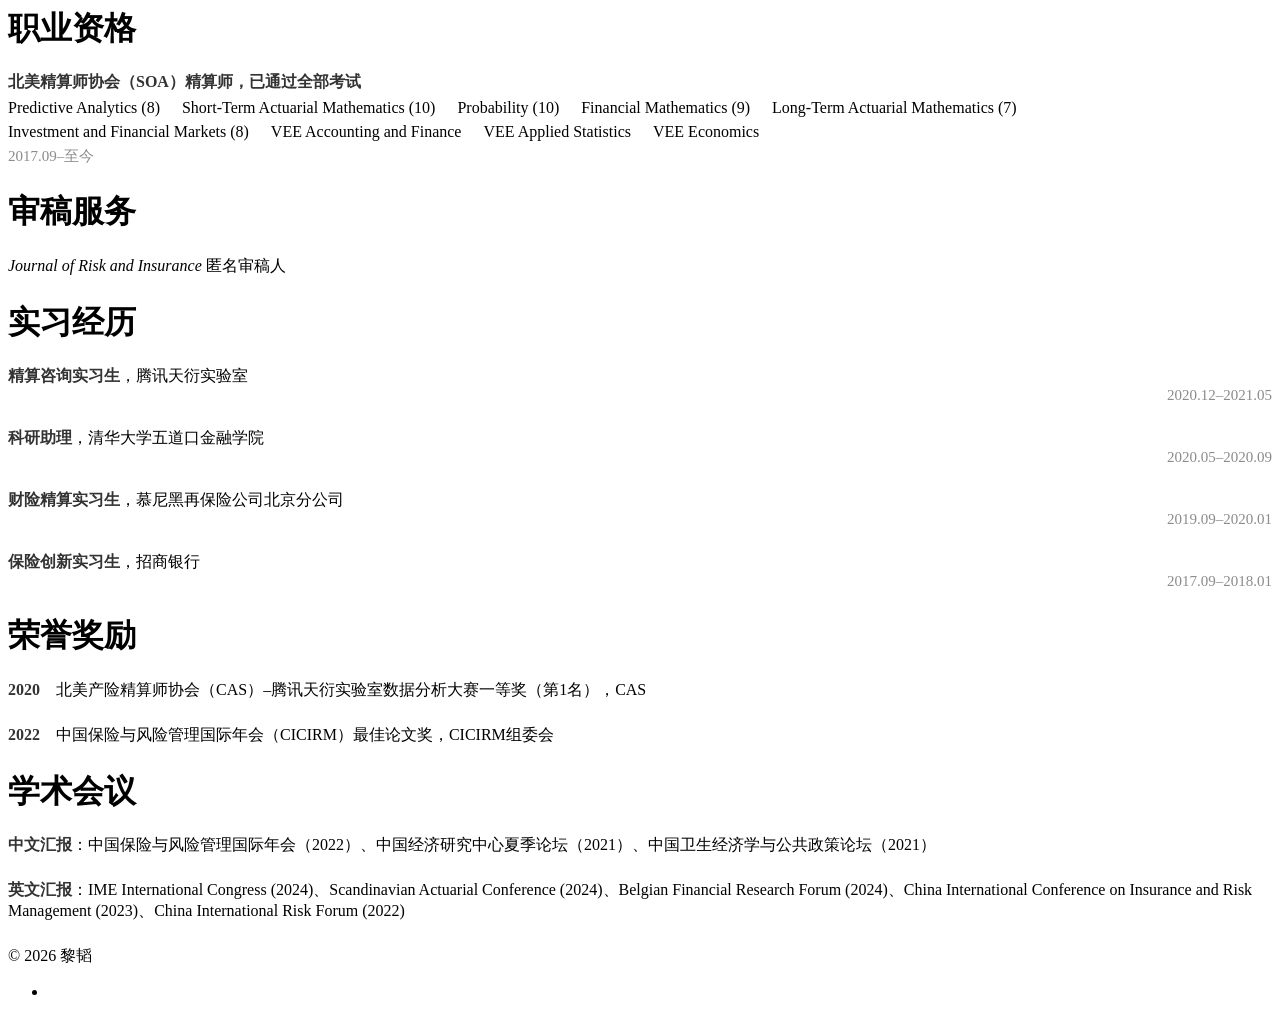
==== commit a8a3f7c1: "Move paper abstract to a dedicated page linked inline next to SSRN" ====
--- a/index.html
+++ b/index.html
@@ -70,39 +70,6 @@
 			left: 0;
 			color: #8c8c8c;
 		}
-		.paper-details {
-			margin-top: 2px;
-		}
-		.paper-details summary {
-			display: inline-block;
-			cursor: pointer;
-			color: #2e6fd8;
-			font-weight: 700;
-			list-style: none;
-			border-bottom: 1px dashed #2e6fd8;
-		}
-		.paper-details summary::-webkit-details-marker {
-			display: none;
-		}
-		.paper-details[open] summary {
-			color: #333333;
-			border-bottom-color: transparent;
-		}
-		.paper-abstract {
-			margin: 8px 0 0;
-			background: #f4f4f4;
-			border-left: 4px solid #2e6fd8;
-			padding: 14px 18px;
-		}
-		.paper-abstract h2 {
-			font-size: 1.05em;
-			margin-bottom: 10px;
-			text-transform: none;
-		}
-		.paper-abstract p {
-			text-align: justify;
-			margin: 0;
-		}
 		.inline-list {
 			margin: 6px 0 0;
 			padding: 0;
@@ -312,16 +279,7 @@
 		<div class="container">
 			<h1><span class="zh">科研成果</span><span class="en">Publications</span></h1>
 			<ol class="paper-list">
-				<li>Hong Li, Tao Li (Corresponding author). “Falsification Fraud in Insurance Markets: Algorithms, Auditing, and Nitpicking”. <em>The Journal of Risk and Insurance</em>, accepted and forthcoming. [<a href="https://papers.ssrn.com/sol3/papers.cfm?abstract_id=6316239" target="_blank" rel="noopener">SSRN</a>]
-					<details class="paper-details">
-						<summary><span class="zh">简要介绍</span><span class="en">Abstract</span></summary>
-						<div class="paper-abstract">
-							<h2><span class="zh">论文简介 · Falsification Fraud in Insurance Markets: Algorithms, Auditing, and Nitpicking</span><span class="en">Abstract · Falsification Fraud in Insurance Markets: Algorithms, Auditing, and Nitpicking</span></h2>
-							<p class="zh">本文研究保险市场中一种常见但研究不足的造假欺诈问题：投保人遭遇了合同免责范围内的真实损失，却将其谎报为承保损失。在一个审计策略有成本且无法事先承诺的完全竞争市场中，均衡状态下审计与造假行为并存；当审计成本较低或投保人风险厌恶程度较高时，均衡合同表现为保险不足，反之则表现为过度保险。文章进一步引入两种理赔处理工具：对报案理赔进行二元预审计评分，以及对被审计的真实理赔进行事后赔付削减（即"吹毛求疵式"理赔处理，nitpicking）。研究发现：算法驱动的定向审计对均衡的影响是非单调的——只有当算法灵敏度足够高时才能抑制欺诈并改善福利，否则反而会加剧造假、降低福利；赔付削减通过强化审计激励可以遏制造假，但同时削弱了对被审计真实理赔的保护；两种工具大体上互为替代，算法定向能力的提升会压缩赔付削减改善福利的空间。</p>
-							<p class="en">This paper studies a prevailing yet underexplored problem of falsification fraud: a policyholder suffers a real loss in a contractually excluded state but reports it as covered. In a perfectly competitive market with a costly and uncommitted auditing strategy, equilibrium features positive auditing and falsification, and the equilibrium contract can exhibit underinsurance when auditing is inexpensive or the policyholder's risk aversion is high, and overinsurance otherwise. We then introduce two claims-handling tools: a binary pre-audit scoring algorithm on reported claims and post-audit payment reductions (nitpicking) on audited honest claims. We find that algorithm-induced targeted auditing has a non-monotonic equilibrium effect: it mitigates fraud and improves welfare only when sensitivity is sufficiently high; otherwise, it can raise falsification and reduce welfare. In addition, nitpicking can deter falsification by strengthening audit incentives, but it reduces protection for audited honest claims. Finally, the two tools operate largely as substitutes: improvements in algorithmic targeting reduce the scope for welfare-improving nitpicking.</p>
-						</div>
-					</details>
-				</li>
+				<li>Hong Li, Tao Li (Corresponding author). “Falsification Fraud in Insurance Markets: Algorithms, Auditing, and Nitpicking”. <em>The Journal of Risk and Insurance</em>, accepted and forthcoming. [<a href="https://papers.ssrn.com/sol3/papers.cfm?abstract_id=6316239" target="_blank" rel="noopener">SSRN</a>] [<a href="paper-falsification.html"><span class="zh">简要介绍</span><span class="en">Abstract</span></a>]</li>
 				<li>Ze Chen, Hong Li, Tao Li (Corresponding author), Li Wei. “Commitment and Nitpicky Behaviors in Insurance”, revised and resubmitted to <em>Insurance: Mathematics and Economics</em>.</li>
 				<li>Hong Li, Tao Li (Corresponding author). “Moral Hazard Spillovers Across Losses”. <em>Economics Letters</em> (2026): 101–113.</li>
 				<li>Feiyan Yang, Jiahui Ren, Wei He, Tao Li, and Changyuan Xia. “Economic Policy Uncertainty and Corporate Demand for Property Insurance”. <em>The Geneva Papers on Risk and Insurance — Issues and Practice</em> (2026): 299–339.</li>
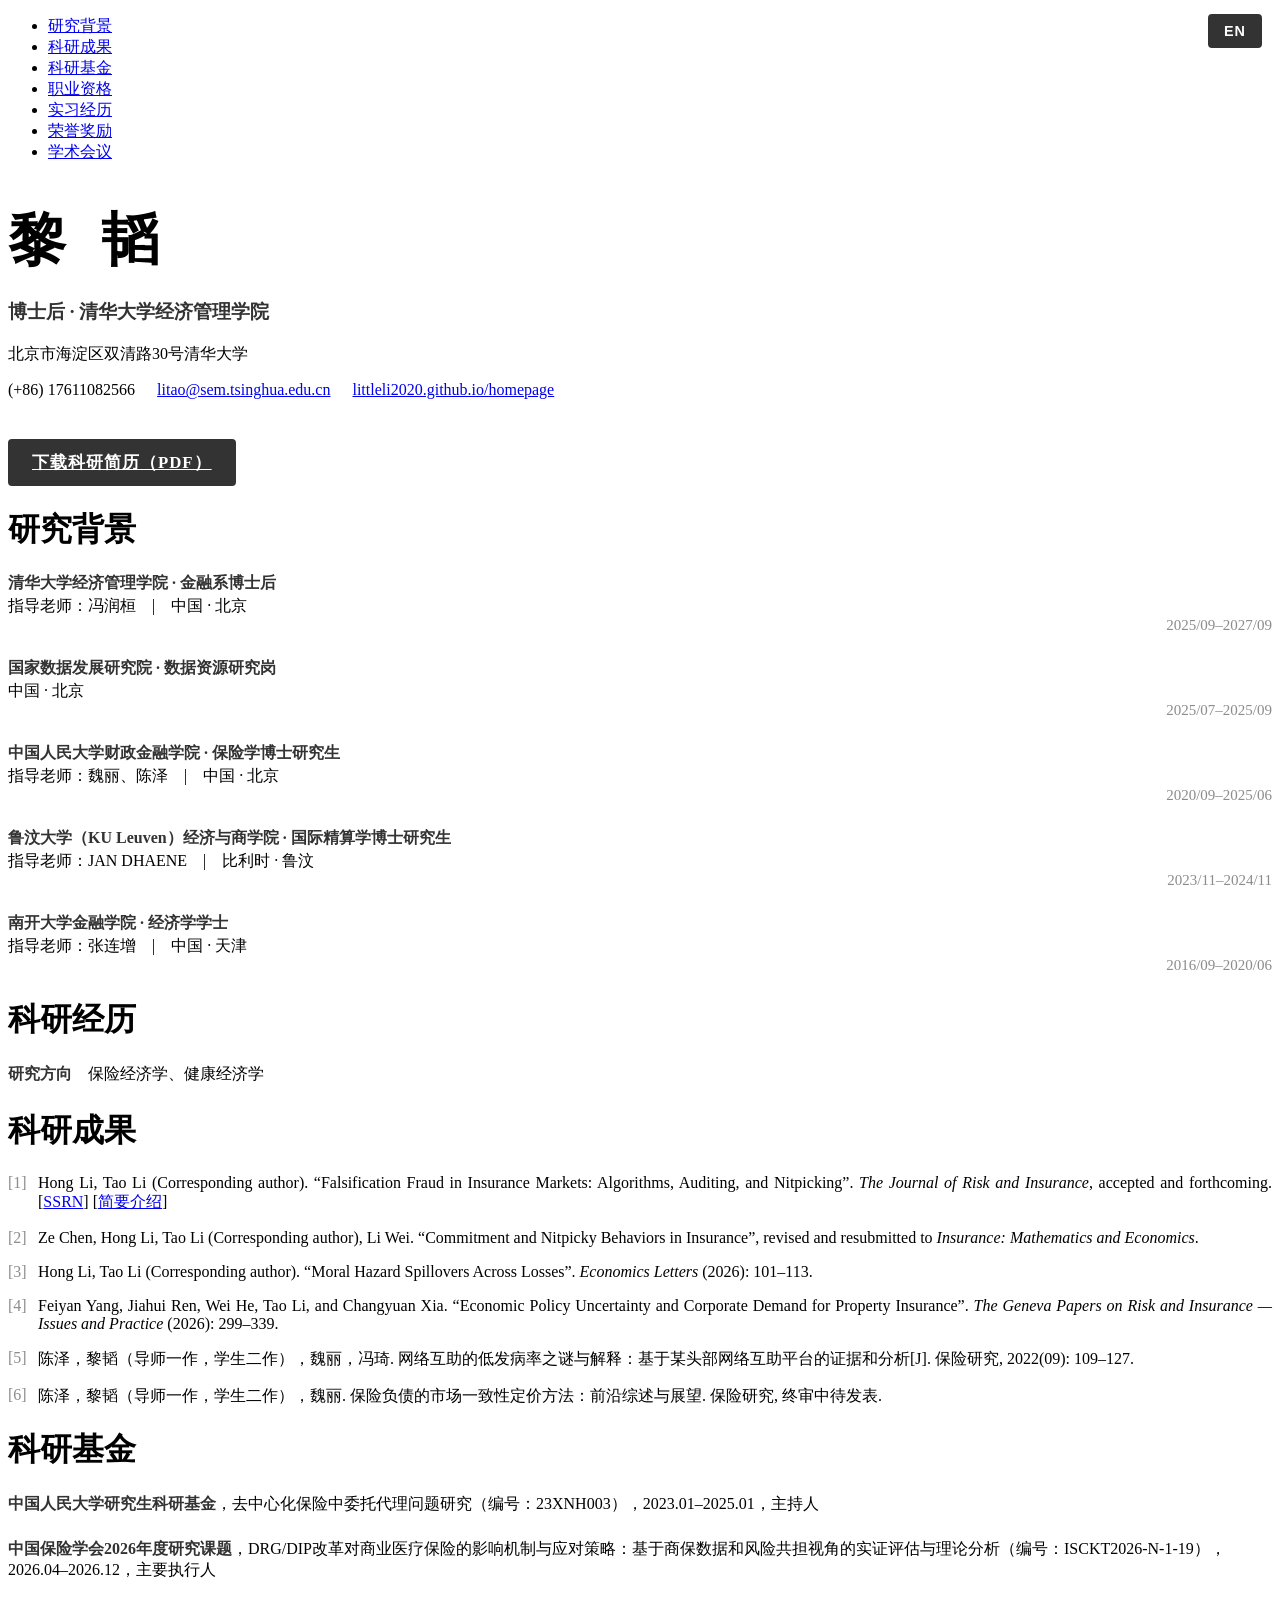
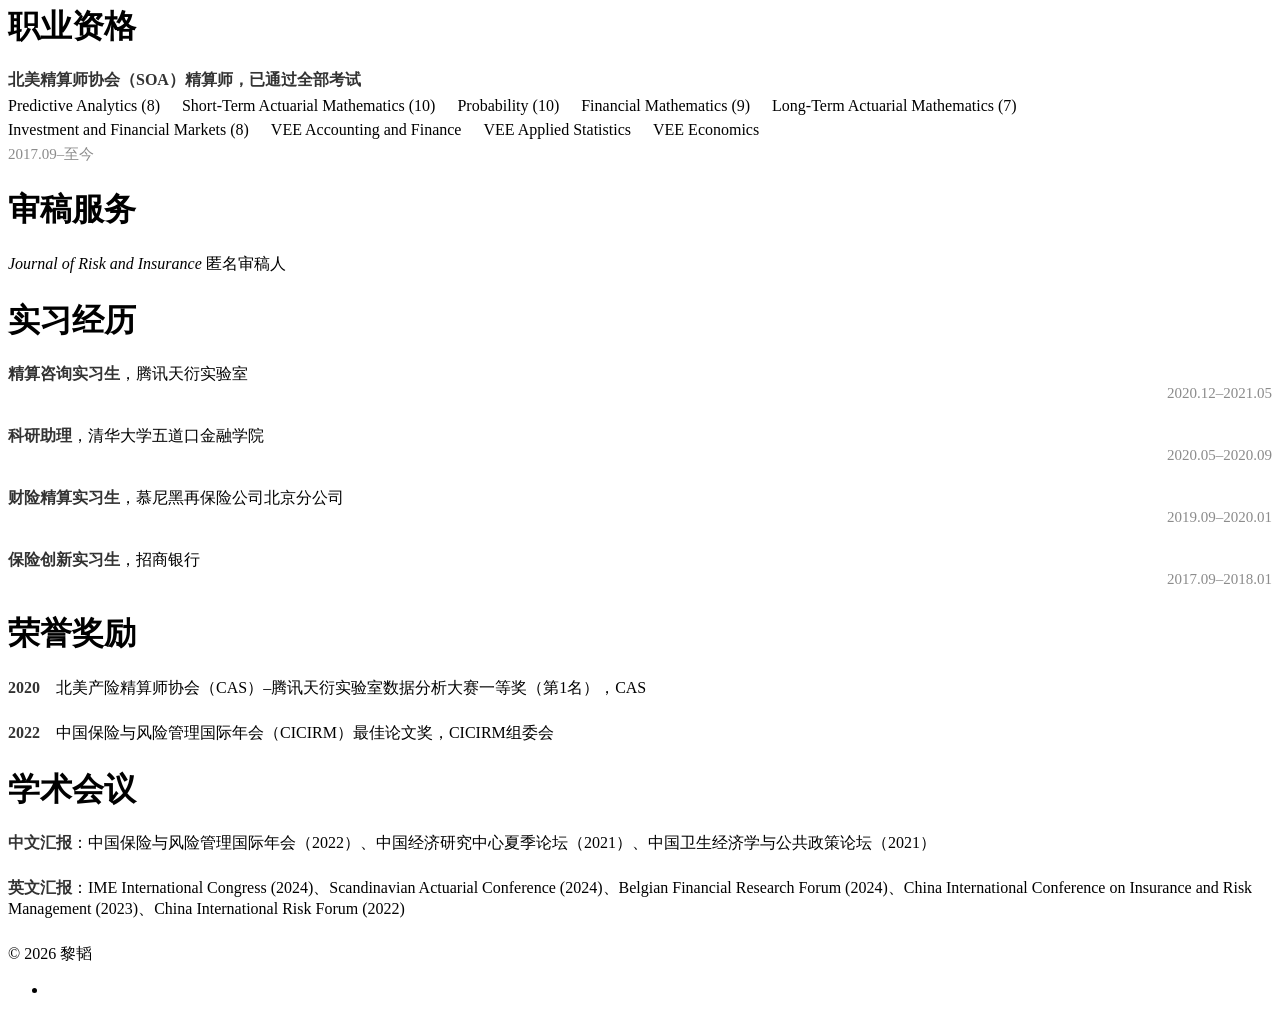
==== commit 8b6bbf89: "Update employment dates: Tsinghua 2025/09-2027/09, National Data Development Research Institute 2025" ====
--- a/index.html
+++ b/index.html
@@ -175,7 +175,7 @@
 							<div class="cv-title">清华大学经济管理学院 · 金融系博士后</div>
 							<div class="cv-desc">指导老师：冯润桓　|　中国 · 北京</div>
 						</div>
-						<div class="unit-20 cv-date">2026/05–至今</div>
+						<div class="unit-20 cv-date">2025/09–2027/09</div>
 					</div>
 				</li>
 				<li class="en">
@@ -184,7 +184,7 @@
 							<div class="cv-title">School of Economics and Management, Tsinghua University · Postdoctoral Researcher in Finance</div>
 							<div class="cv-desc">Supervisor: Runhuan Feng　|　Beijing, China</div>
 						</div>
-						<div class="unit-20 cv-date">May 2026–Present</div>
+						<div class="unit-20 cv-date">Sep 2025–Sep 2027</div>
 					</div>
 				</li>
 				<li class="zh">
@@ -193,7 +193,7 @@
 							<div class="cv-title">国家数据发展研究院 · 数据资源研究岗</div>
 							<div class="cv-desc">中国 · 北京</div>
 						</div>
-						<div class="unit-20 cv-date">2025/06–2026/05</div>
+						<div class="unit-20 cv-date">2025/07–2025/09</div>
 					</div>
 				</li>
 				<li class="en">
@@ -202,7 +202,7 @@
 							<div class="cv-title">National Data Development Research Institute · Data Resources Research Position</div>
 							<div class="cv-desc">Beijing, China</div>
 						</div>
-						<div class="unit-20 cv-date">Jun 2025–May 2026</div>
+						<div class="unit-20 cv-date">Jul 2025–Sep 2025</div>
 					</div>
 				</li>
 				<li class="zh">
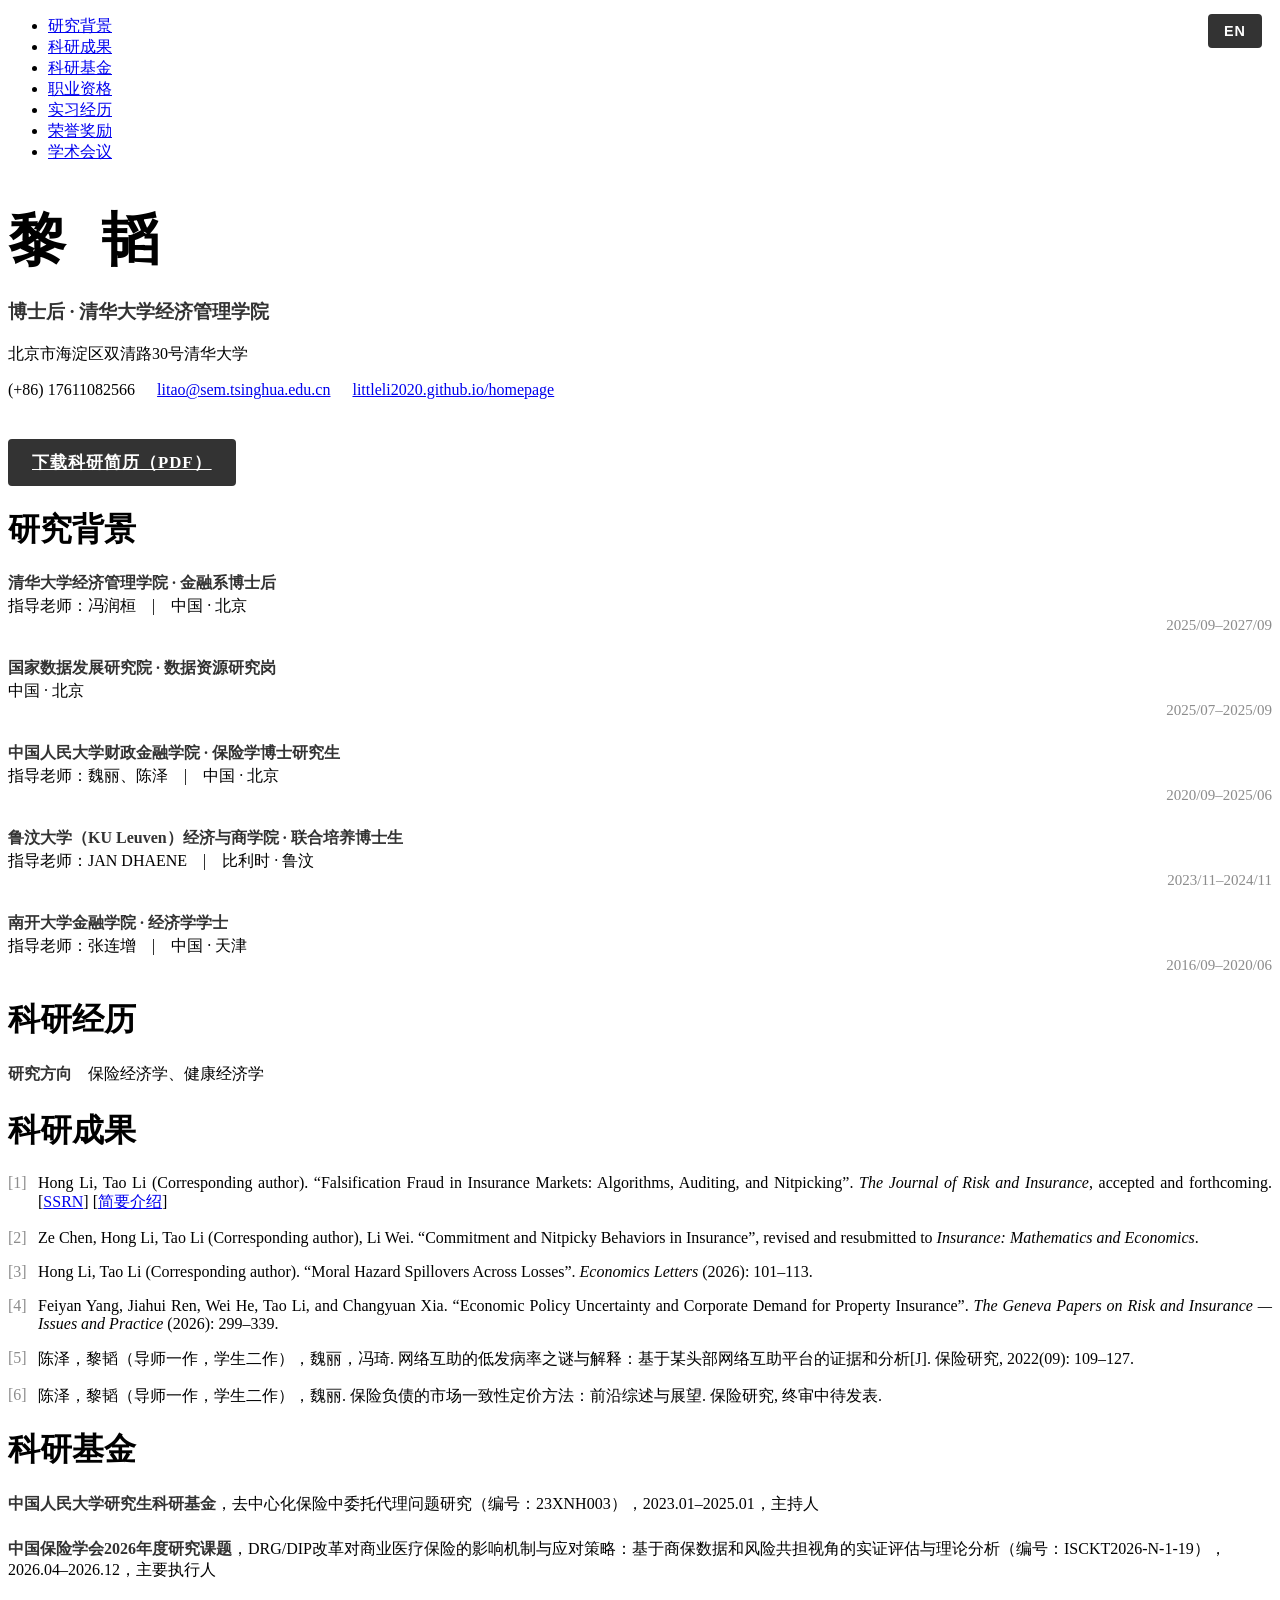
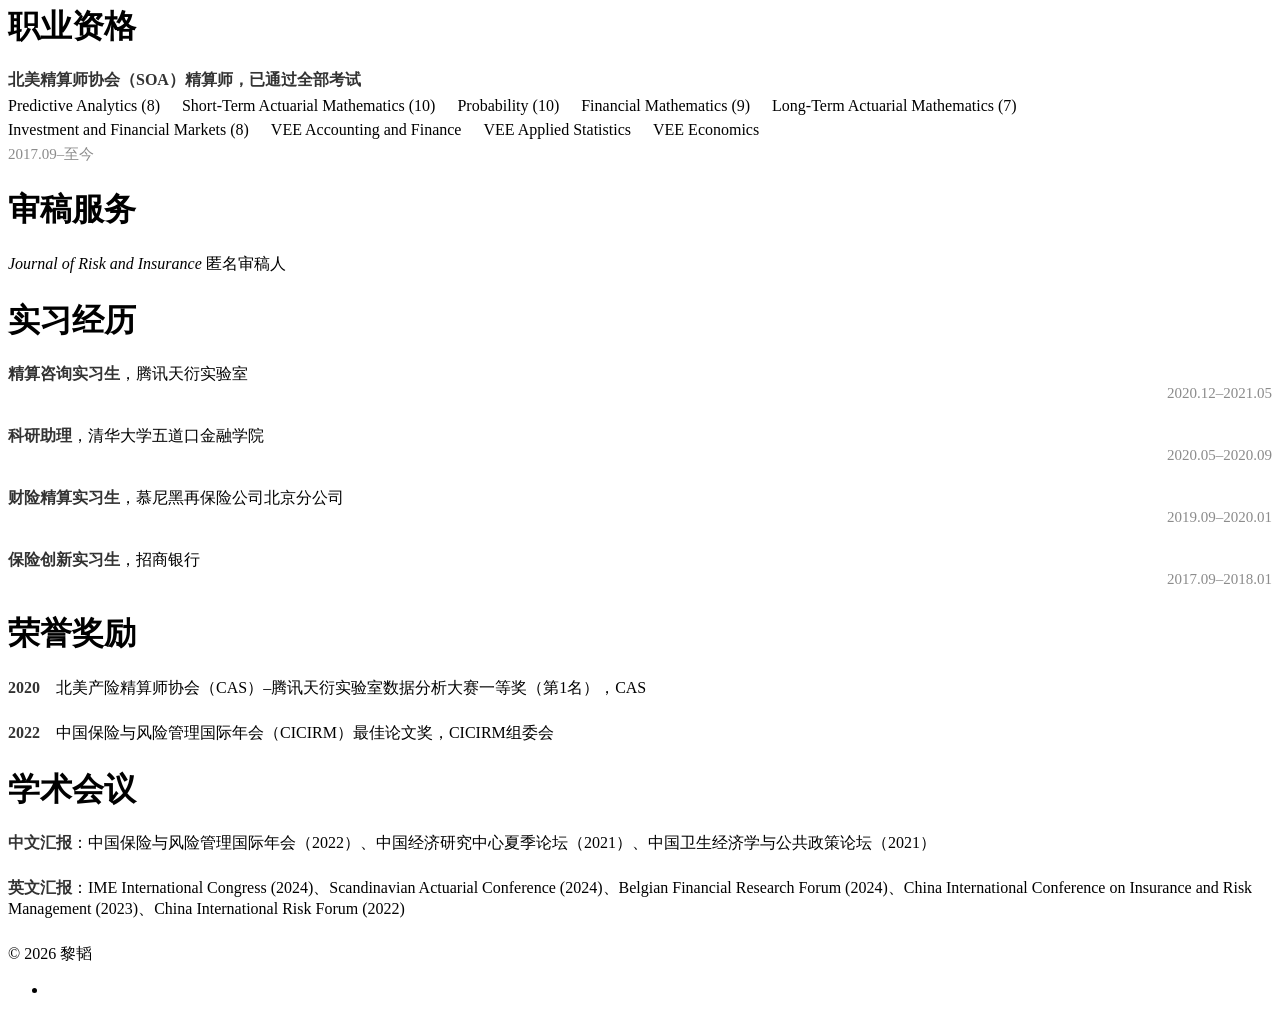
==== commit 39db26d5: "Rename KU Leuven entry to Joint Ph.D. Student (联合培养博士生)" ====
--- a/index.html
+++ b/index.html
@@ -226,7 +226,7 @@
 				<li class="zh">
 					<div class="units-row">
 						<div class="unit-80">
-							<div class="cv-title">鲁汶大学（KU Leuven）经济与商学院 · 国际精算学博士研究生</div>
+							<div class="cv-title">鲁汶大学（KU Leuven）经济与商学院 · 联合培养博士生</div>
 							<div class="cv-desc">指导老师：JAN DHAENE　|　比利时 · 鲁汶</div>
 						</div>
 						<div class="unit-20 cv-date">2023/11–2024/11</div>
@@ -235,7 +235,7 @@
 				<li class="en">
 					<div class="units-row">
 						<div class="unit-80">
-							<div class="cv-title">Faculty of Economics and Business, KU Leuven · Ph.D. Student in Actuarial Science</div>
+							<div class="cv-title">Faculty of Economics and Business, KU Leuven · Joint Ph.D. Student in Actuarial Science</div>
 							<div class="cv-desc">Supervisor: Jan Dhaene　|　Leuven, Belgium</div>
 						</div>
 						<div class="unit-20 cv-date">Nov 2023–Nov 2024</div>
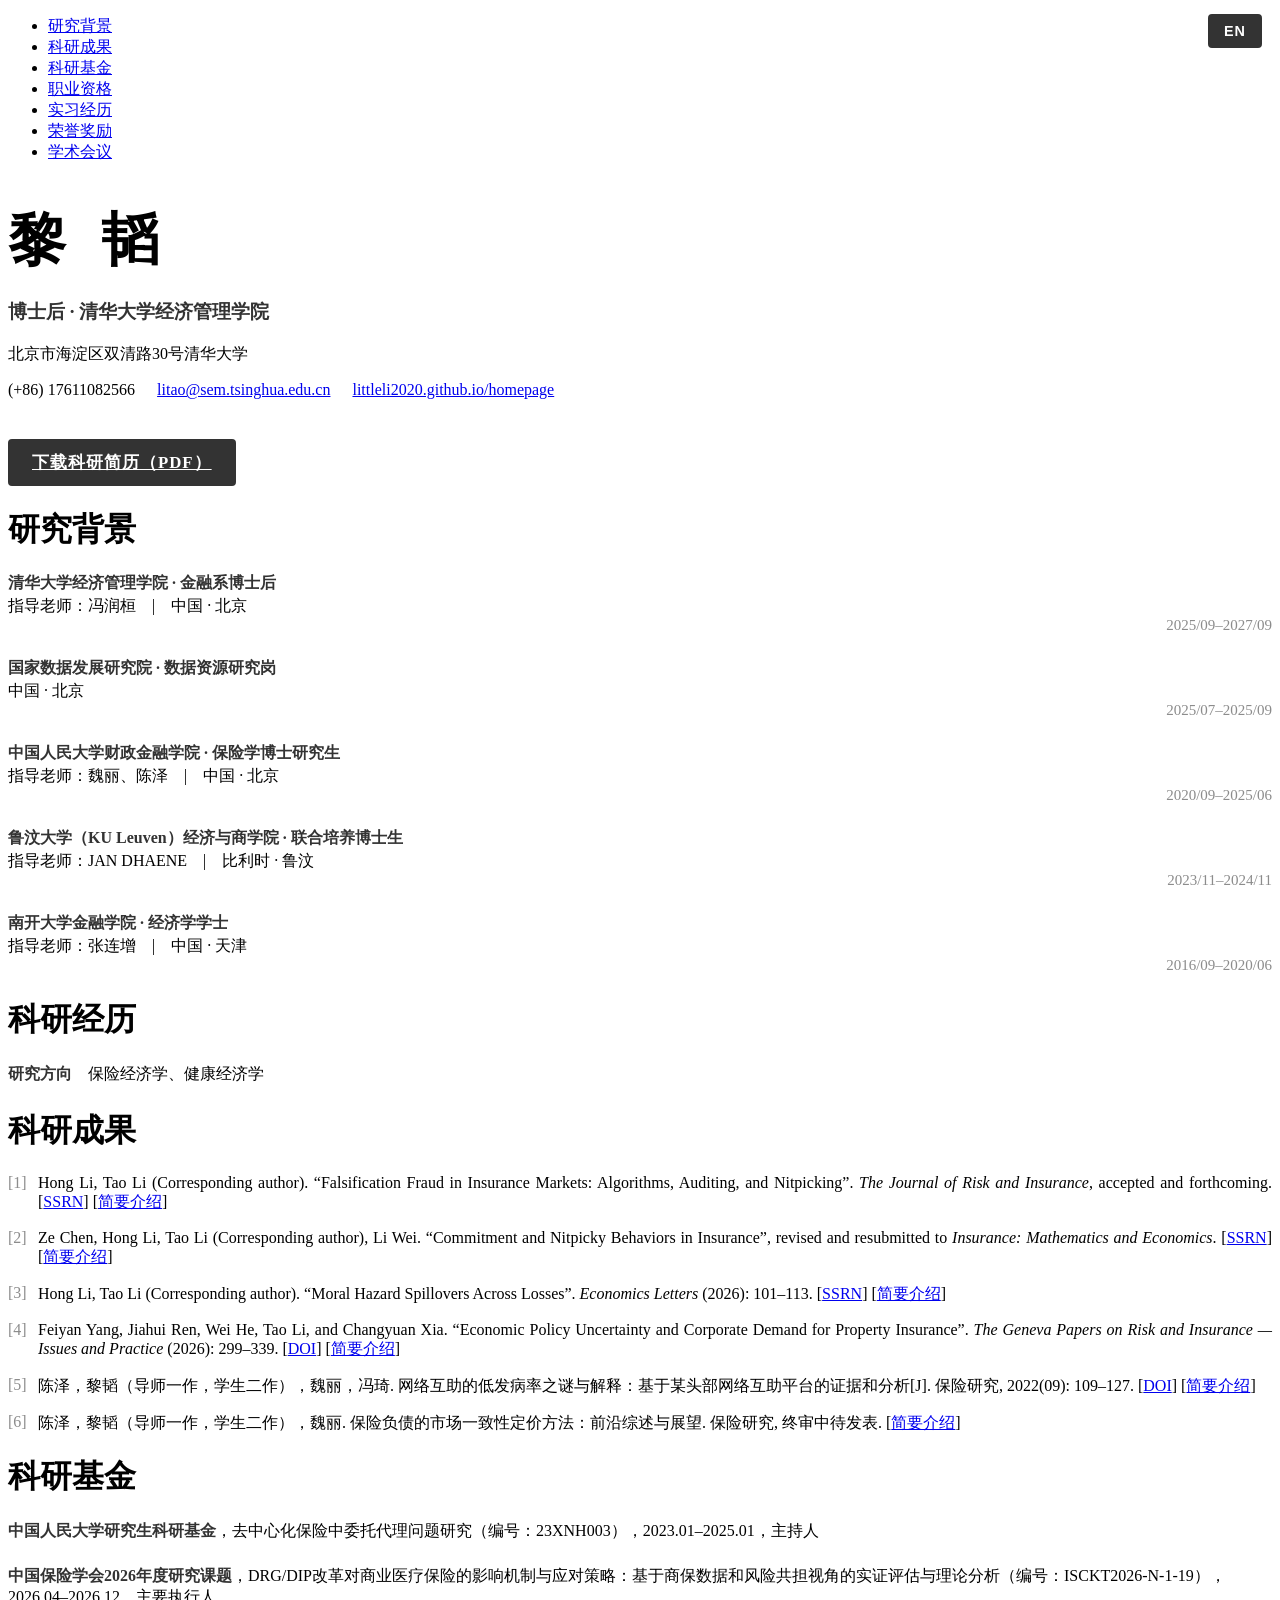
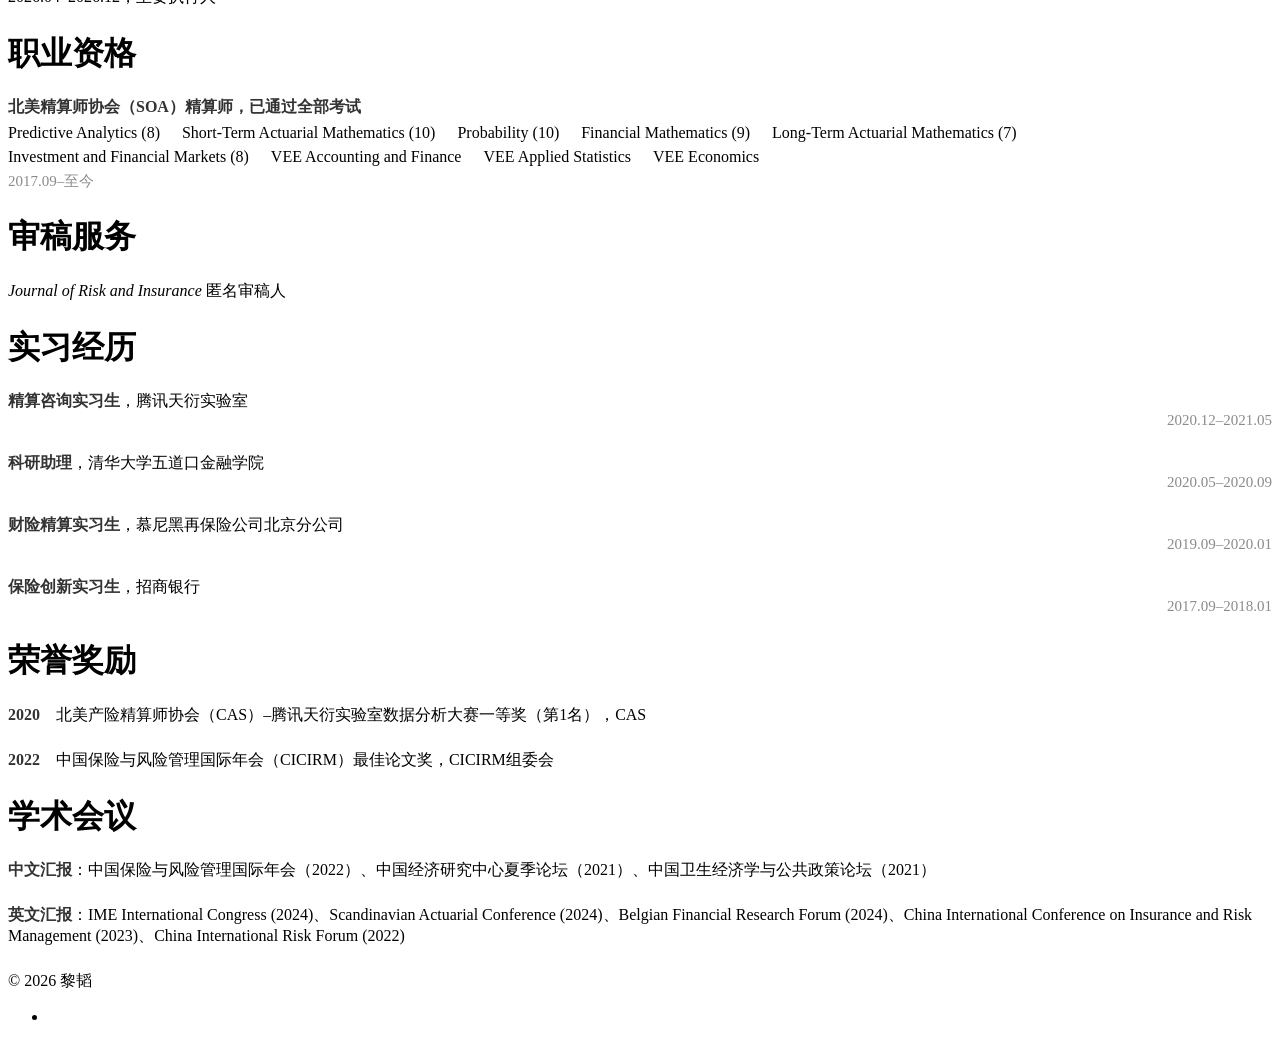
==== commit 3813e727: "Add SSRN/DOI links and abstract pages for all publications" ====
--- a/index.html
+++ b/index.html
@@ -280,13 +280,13 @@
 			<h1><span class="zh">科研成果</span><span class="en">Publications</span></h1>
 			<ol class="paper-list">
 				<li>Hong Li, Tao Li (Corresponding author). “Falsification Fraud in Insurance Markets: Algorithms, Auditing, and Nitpicking”. <em>The Journal of Risk and Insurance</em>, accepted and forthcoming. [<a href="https://papers.ssrn.com/sol3/papers.cfm?abstract_id=6316239" target="_blank" rel="noopener">SSRN</a>] [<a href="paper-falsification.html"><span class="zh">简要介绍</span><span class="en">Abstract</span></a>]</li>
-				<li>Ze Chen, Hong Li, Tao Li (Corresponding author), Li Wei. “Commitment and Nitpicky Behaviors in Insurance”, revised and resubmitted to <em>Insurance: Mathematics and Economics</em>.</li>
-				<li>Hong Li, Tao Li (Corresponding author). “Moral Hazard Spillovers Across Losses”. <em>Economics Letters</em> (2026): 101–113.</li>
-				<li>Feiyan Yang, Jiahui Ren, Wei He, Tao Li, and Changyuan Xia. “Economic Policy Uncertainty and Corporate Demand for Property Insurance”. <em>The Geneva Papers on Risk and Insurance — Issues and Practice</em> (2026): 299–339.</li>
-				<li class="zh">陈泽，黎韬（导师一作，学生二作），魏丽，冯琦. 网络互助的低发病率之谜与解释：基于某头部网络互助平台的证据和分析[J]. 保险研究, 2022(09): 109–127.</li>
-				<li class="en">Ze Chen, Tao Li (supervisor first author, student second author), Li Wei, Qi Feng. The Low-Incidence Puzzle in Online Mutual Aid and Its Explanation: Evidence and Analysis Based on a Leading Mutual Aid Platform [J]. <em>Insurance Studies</em>, 2022(09): 109–127.</li>
-				<li class="zh">陈泽，黎韬（导师一作，学生二作），魏丽. 保险负债的市场一致性定价方法：前沿综述与展望. 保险研究, 终审中待发表.</li>
-				<li class="en">Ze Chen, Tao Li (supervisor first author, student second author), Li Wei. Market-Consistent Pricing Methods for Insurance Liabilities: A Frontier Review and Outlook. <em>Insurance Studies</em>, in final review.</li>
+				<li>Ze Chen, Hong Li, Tao Li (Corresponding author), Li Wei. “Commitment and Nitpicky Behaviors in Insurance”, revised and resubmitted to <em>Insurance: Mathematics and Economics</em>. [<a href="https://papers.ssrn.com/sol3/papers.cfm?abstract_id=5085410" target="_blank" rel="noopener">SSRN</a>] [<a href="paper-nitpicky.html"><span class="zh">简要介绍</span><span class="en">Abstract</span></a>]</li>
+				<li>Hong Li, Tao Li (Corresponding author). “Moral Hazard Spillovers Across Losses”. <em>Economics Letters</em> (2026): 101–113. [<a href="https://papers.ssrn.com/sol3/papers.cfm?abstract_id=6906045" target="_blank" rel="noopener">SSRN</a>] [<a href="paper-moral-hazard.html"><span class="zh">简要介绍</span><span class="en">Abstract</span></a>]</li>
+				<li>Feiyan Yang, Jiahui Ren, Wei He, Tao Li, and Changyuan Xia. “Economic Policy Uncertainty and Corporate Demand for Property Insurance”. <em>The Geneva Papers on Risk and Insurance — Issues and Practice</em> (2026): 299–339. [<a href="https://doi.org/10.1057/s41288-025-00373-0" target="_blank" rel="noopener">DOI</a>] [<a href="paper-epu.html"><span class="zh">简要介绍</span><span class="en">Abstract</span></a>]</li>
+				<li class="zh">陈泽，黎韬（导师一作，学生二作），魏丽，冯琦. 网络互助的低发病率之谜与解释：基于某头部网络互助平台的证据和分析[J]. 保险研究, 2022(09): 109–127. [<a href="https://doi.org/10.13497/j.cnki.is.2022.09.009" target="_blank" rel="noopener">DOI</a>] [<a href="paper-mutual-aid.html"><span class="zh">简要介绍</span><span class="en">Abstract</span></a>]</li>
+				<li class="en">Ze Chen, Tao Li (supervisor first author, student second author), Li Wei, Qi Feng. The Low-Incidence Puzzle in Online Mutual Aid and Its Explanation: Evidence and Analysis Based on a Leading Mutual Aid Platform [J]. <em>Insurance Studies</em>, 2022(09): 109–127. [<a href="https://doi.org/10.13497/j.cnki.is.2022.09.009" target="_blank" rel="noopener">DOI</a>] [<a href="paper-mutual-aid.html"><span class="zh">简要介绍</span><span class="en">Abstract</span></a>]</li>
+				<li class="zh">陈泽，黎韬（导师一作，学生二作），魏丽. 保险负债的市场一致性定价方法：前沿综述与展望. 保险研究, 终审中待发表. [<a href="paper-market-consistent.html"><span class="zh">简要介绍</span><span class="en">Abstract</span></a>]</li>
+				<li class="en">Ze Chen, Tao Li (supervisor first author, student second author), Li Wei. Market-Consistent Pricing Methods for Insurance Liabilities: A Frontier Review and Outlook. <em>Insurance Studies</em>, in final review. [<a href="paper-market-consistent.html"><span class="zh">简要介绍</span><span class="en">Abstract</span></a>]</li>
 			</ol>
 		</div>
 	</div>
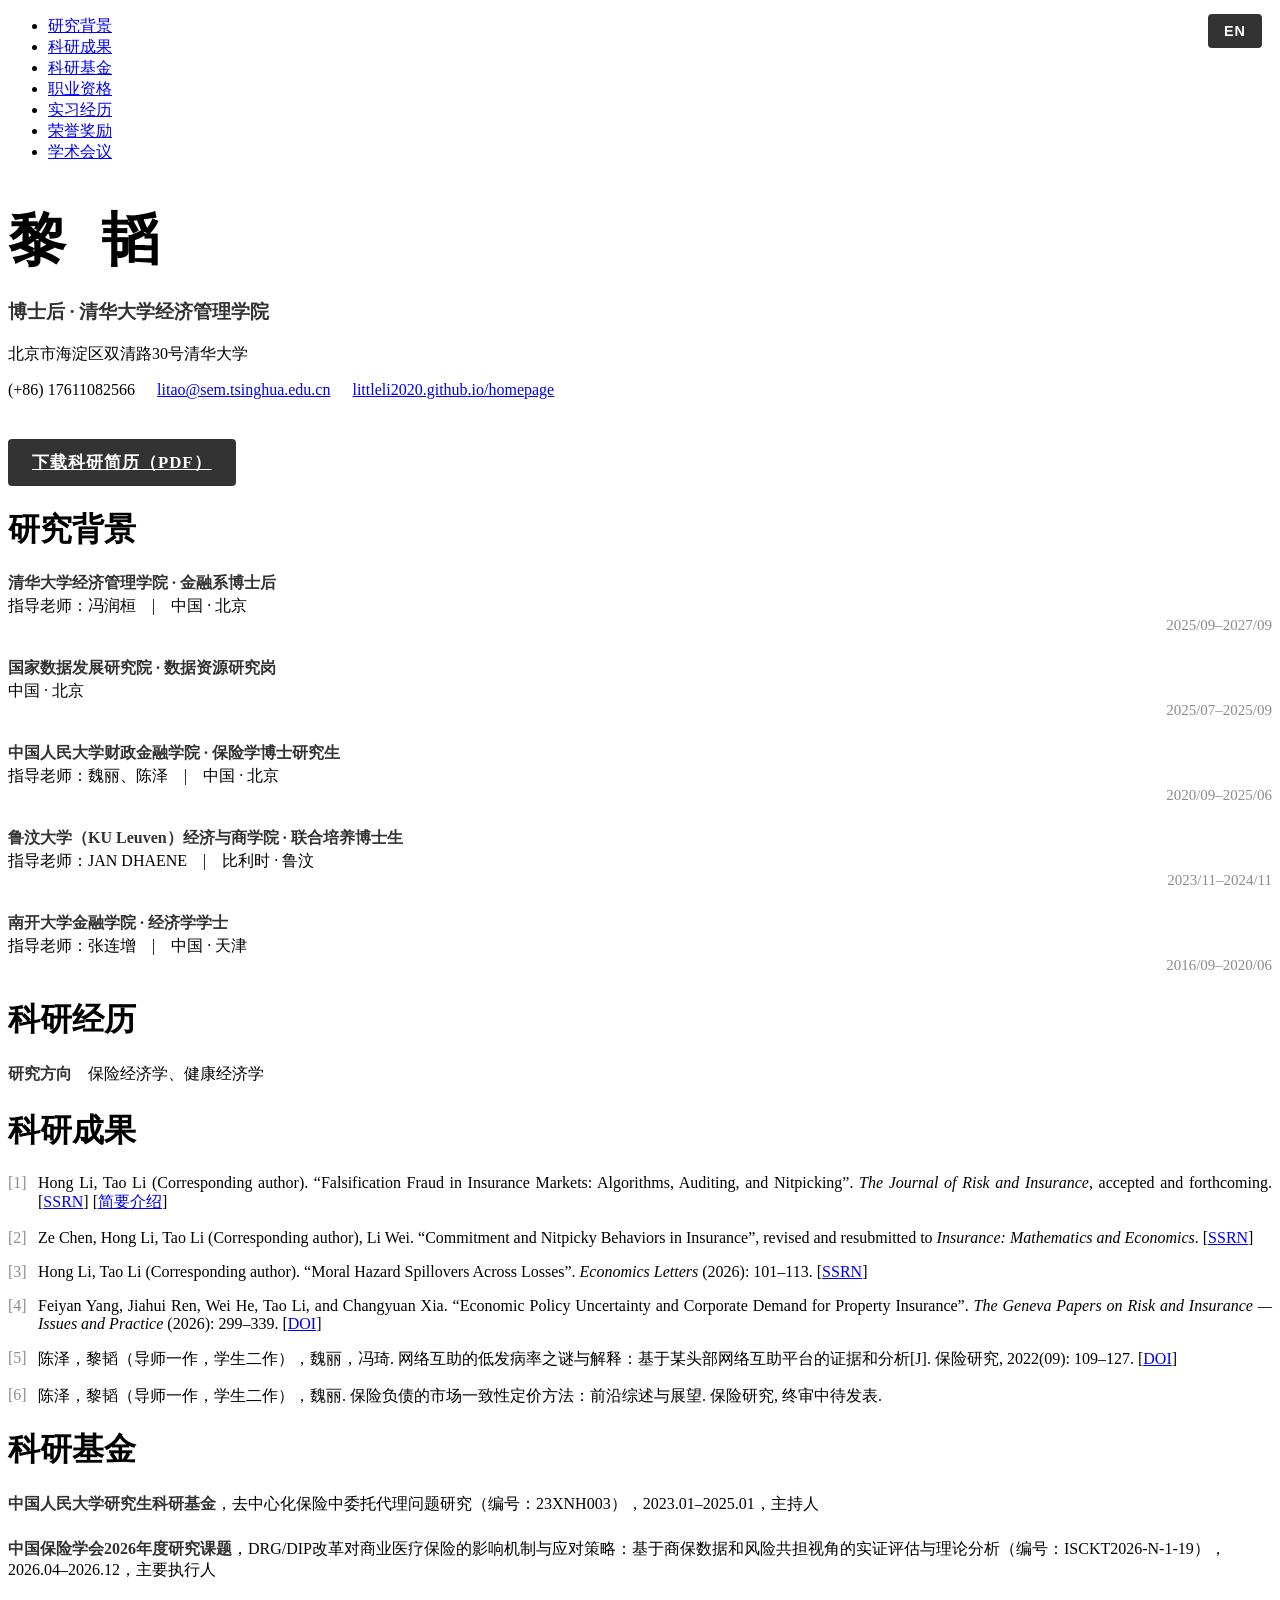
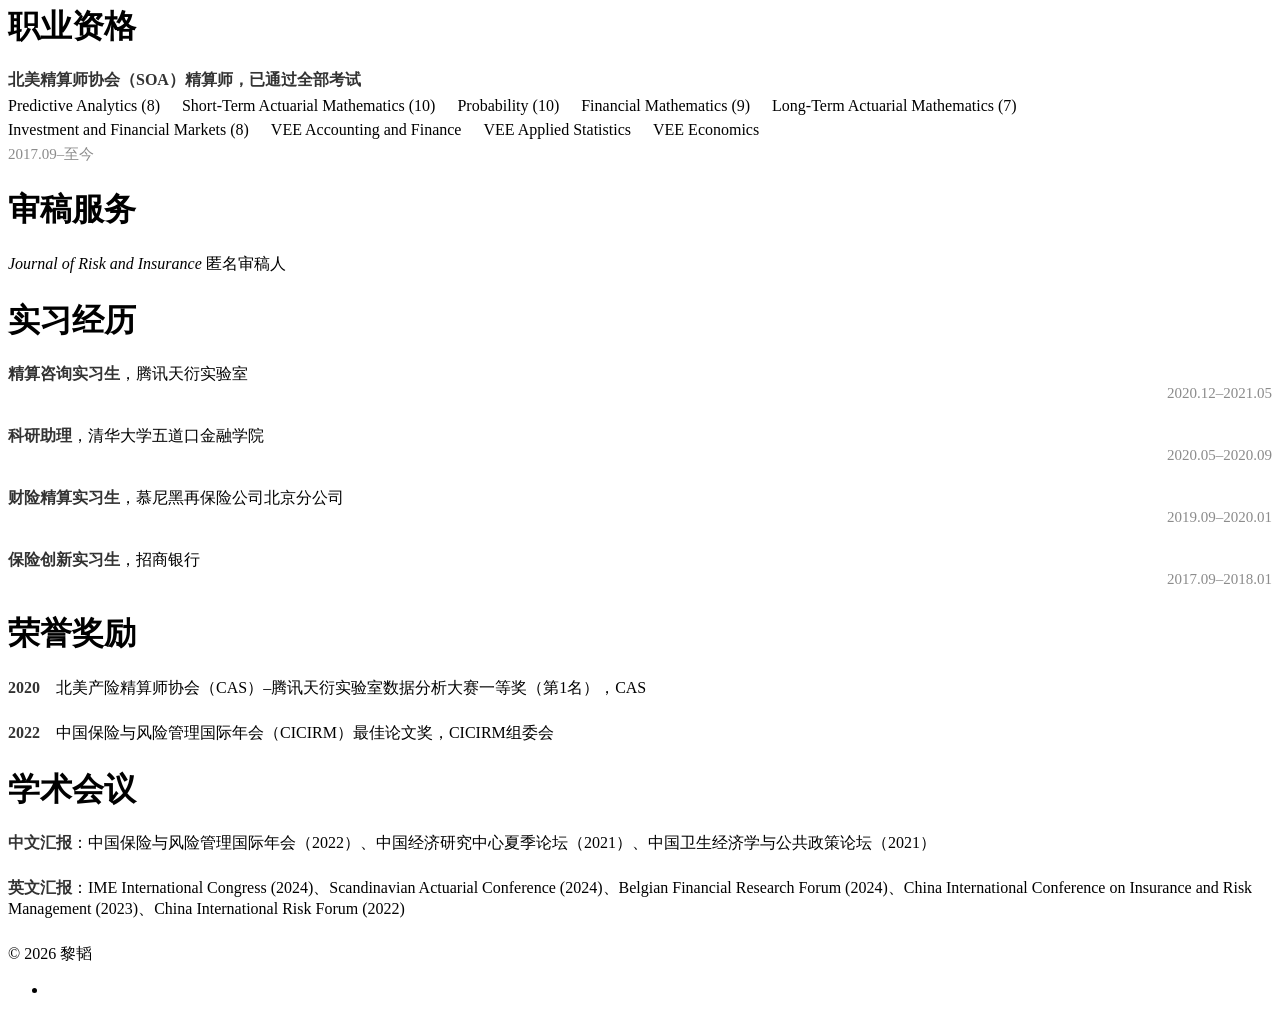
==== commit b8f4c4c9: "Remove abstract links and pages for other papers" ====
--- a/index.html
+++ b/index.html
@@ -280,13 +280,13 @@
 			<h1><span class="zh">科研成果</span><span class="en">Publications</span></h1>
 			<ol class="paper-list">
 				<li>Hong Li, Tao Li (Corresponding author). “Falsification Fraud in Insurance Markets: Algorithms, Auditing, and Nitpicking”. <em>The Journal of Risk and Insurance</em>, accepted and forthcoming. [<a href="https://papers.ssrn.com/sol3/papers.cfm?abstract_id=6316239" target="_blank" rel="noopener">SSRN</a>] [<a href="paper-falsification.html"><span class="zh">简要介绍</span><span class="en">Abstract</span></a>]</li>
-				<li>Ze Chen, Hong Li, Tao Li (Corresponding author), Li Wei. “Commitment and Nitpicky Behaviors in Insurance”, revised and resubmitted to <em>Insurance: Mathematics and Economics</em>. [<a href="https://papers.ssrn.com/sol3/papers.cfm?abstract_id=5085410" target="_blank" rel="noopener">SSRN</a>] [<a href="paper-nitpicky.html"><span class="zh">简要介绍</span><span class="en">Abstract</span></a>]</li>
-				<li>Hong Li, Tao Li (Corresponding author). “Moral Hazard Spillovers Across Losses”. <em>Economics Letters</em> (2026): 101–113. [<a href="https://papers.ssrn.com/sol3/papers.cfm?abstract_id=6906045" target="_blank" rel="noopener">SSRN</a>] [<a href="paper-moral-hazard.html"><span class="zh">简要介绍</span><span class="en">Abstract</span></a>]</li>
-				<li>Feiyan Yang, Jiahui Ren, Wei He, Tao Li, and Changyuan Xia. “Economic Policy Uncertainty and Corporate Demand for Property Insurance”. <em>The Geneva Papers on Risk and Insurance — Issues and Practice</em> (2026): 299–339. [<a href="https://doi.org/10.1057/s41288-025-00373-0" target="_blank" rel="noopener">DOI</a>] [<a href="paper-epu.html"><span class="zh">简要介绍</span><span class="en">Abstract</span></a>]</li>
-				<li class="zh">陈泽，黎韬（导师一作，学生二作），魏丽，冯琦. 网络互助的低发病率之谜与解释：基于某头部网络互助平台的证据和分析[J]. 保险研究, 2022(09): 109–127. [<a href="https://doi.org/10.13497/j.cnki.is.2022.09.009" target="_blank" rel="noopener">DOI</a>] [<a href="paper-mutual-aid.html"><span class="zh">简要介绍</span><span class="en">Abstract</span></a>]</li>
-				<li class="en">Ze Chen, Tao Li (supervisor first author, student second author), Li Wei, Qi Feng. The Low-Incidence Puzzle in Online Mutual Aid and Its Explanation: Evidence and Analysis Based on a Leading Mutual Aid Platform [J]. <em>Insurance Studies</em>, 2022(09): 109–127. [<a href="https://doi.org/10.13497/j.cnki.is.2022.09.009" target="_blank" rel="noopener">DOI</a>] [<a href="paper-mutual-aid.html"><span class="zh">简要介绍</span><span class="en">Abstract</span></a>]</li>
-				<li class="zh">陈泽，黎韬（导师一作，学生二作），魏丽. 保险负债的市场一致性定价方法：前沿综述与展望. 保险研究, 终审中待发表. [<a href="paper-market-consistent.html"><span class="zh">简要介绍</span><span class="en">Abstract</span></a>]</li>
-				<li class="en">Ze Chen, Tao Li (supervisor first author, student second author), Li Wei. Market-Consistent Pricing Methods for Insurance Liabilities: A Frontier Review and Outlook. <em>Insurance Studies</em>, in final review. [<a href="paper-market-consistent.html"><span class="zh">简要介绍</span><span class="en">Abstract</span></a>]</li>
+				<li>Ze Chen, Hong Li, Tao Li (Corresponding author), Li Wei. “Commitment and Nitpicky Behaviors in Insurance”, revised and resubmitted to <em>Insurance: Mathematics and Economics</em>. [<a href="https://papers.ssrn.com/sol3/papers.cfm?abstract_id=5085410" target="_blank" rel="noopener">SSRN</a>]</li>
+				<li>Hong Li, Tao Li (Corresponding author). “Moral Hazard Spillovers Across Losses”. <em>Economics Letters</em> (2026): 101–113. [<a href="https://papers.ssrn.com/sol3/papers.cfm?abstract_id=6906045" target="_blank" rel="noopener">SSRN</a>]</li>
+				<li>Feiyan Yang, Jiahui Ren, Wei He, Tao Li, and Changyuan Xia. “Economic Policy Uncertainty and Corporate Demand for Property Insurance”. <em>The Geneva Papers on Risk and Insurance — Issues and Practice</em> (2026): 299–339. [<a href="https://doi.org/10.1057/s41288-025-00373-0" target="_blank" rel="noopener">DOI</a>]</li>
+				<li class="zh">陈泽，黎韬（导师一作，学生二作），魏丽，冯琦. 网络互助的低发病率之谜与解释：基于某头部网络互助平台的证据和分析[J]. 保险研究, 2022(09): 109–127. [<a href="https://doi.org/10.13497/j.cnki.is.2022.09.009" target="_blank" rel="noopener">DOI</a>]</li>
+				<li class="en">Ze Chen, Tao Li (supervisor first author, student second author), Li Wei, Qi Feng. The Low-Incidence Puzzle in Online Mutual Aid and Its Explanation: Evidence and Analysis Based on a Leading Mutual Aid Platform [J]. <em>Insurance Studies</em>, 2022(09): 109–127. [<a href="https://doi.org/10.13497/j.cnki.is.2022.09.009" target="_blank" rel="noopener">DOI</a>]</li>
+				<li class="zh">陈泽，黎韬（导师一作，学生二作），魏丽. 保险负债的市场一致性定价方法：前沿综述与展望. 保险研究, 终审中待发表.</li>
+				<li class="en">Ze Chen, Tao Li (supervisor first author, student second author), Li Wei. Market-Consistent Pricing Methods for Insurance Liabilities: A Frontier Review and Outlook. <em>Insurance Studies</em>, in final review.</li>
 			</ol>
 		</div>
 	</div>
